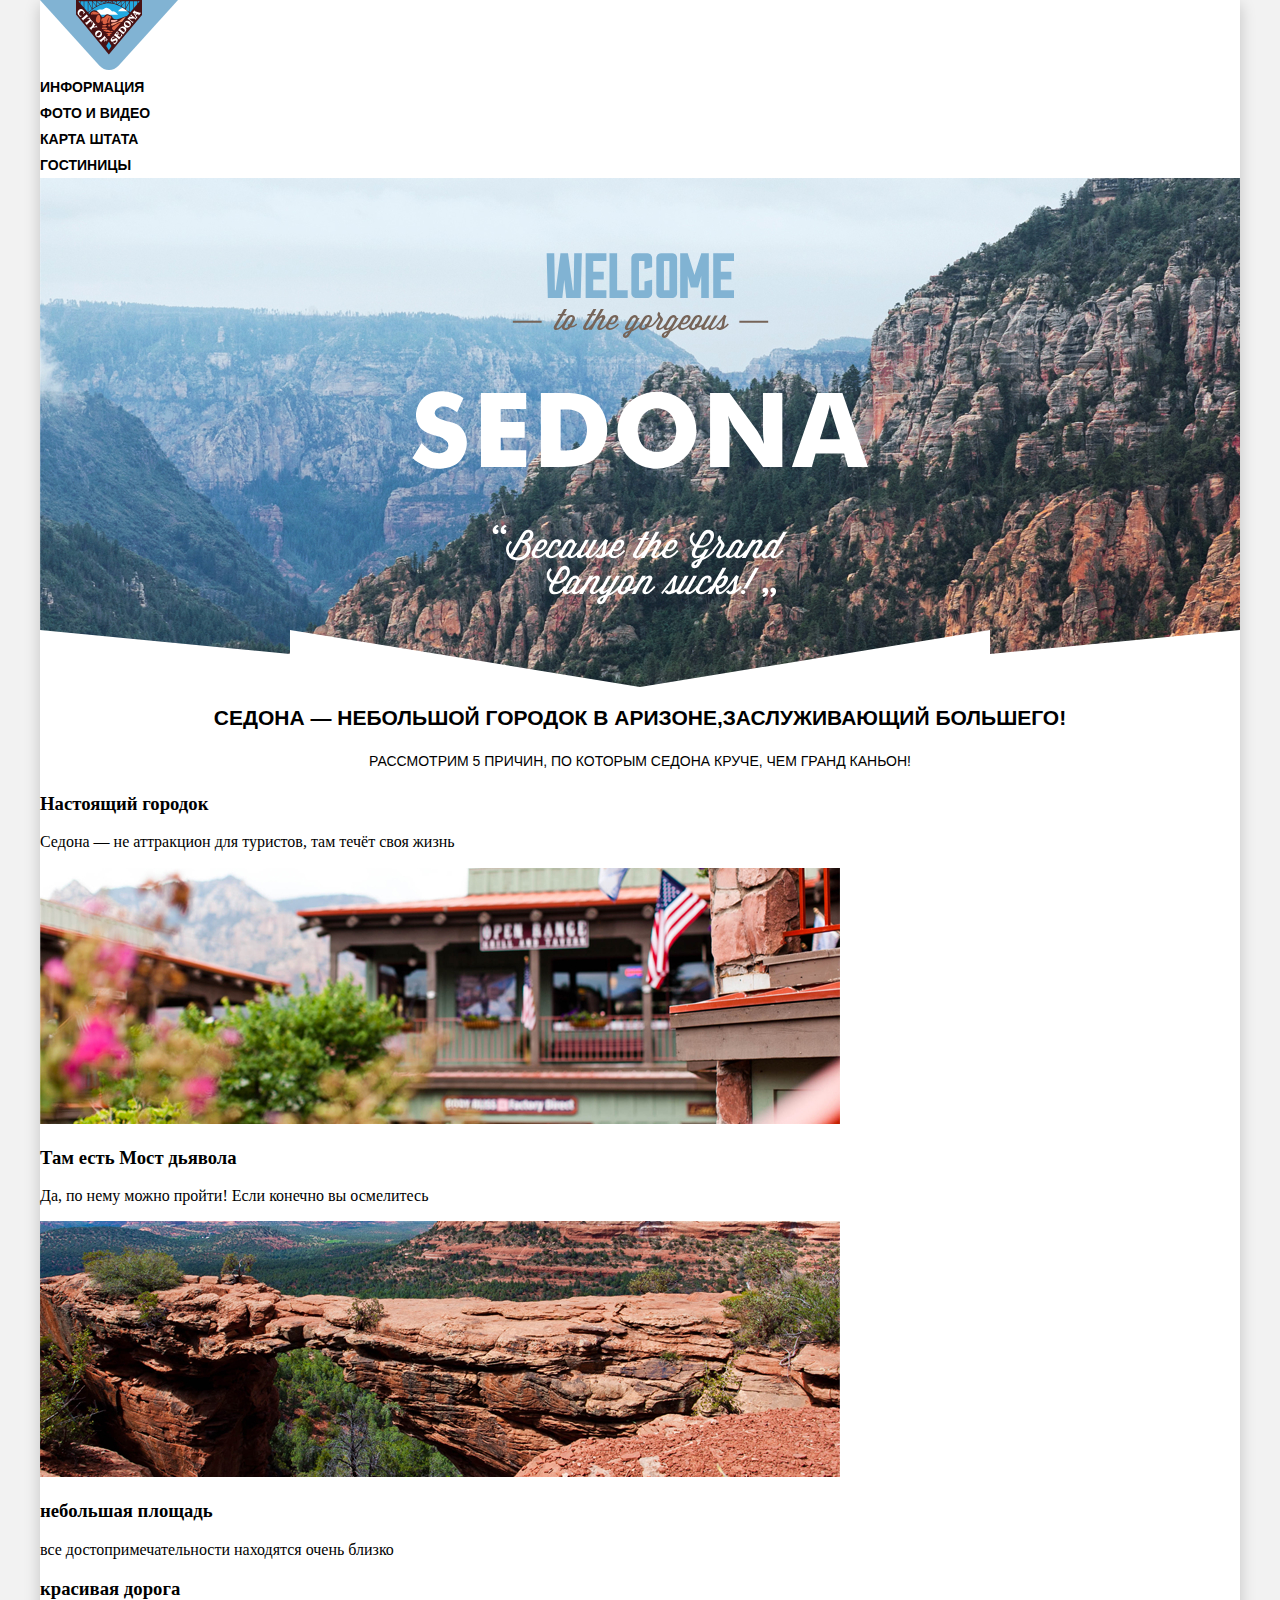
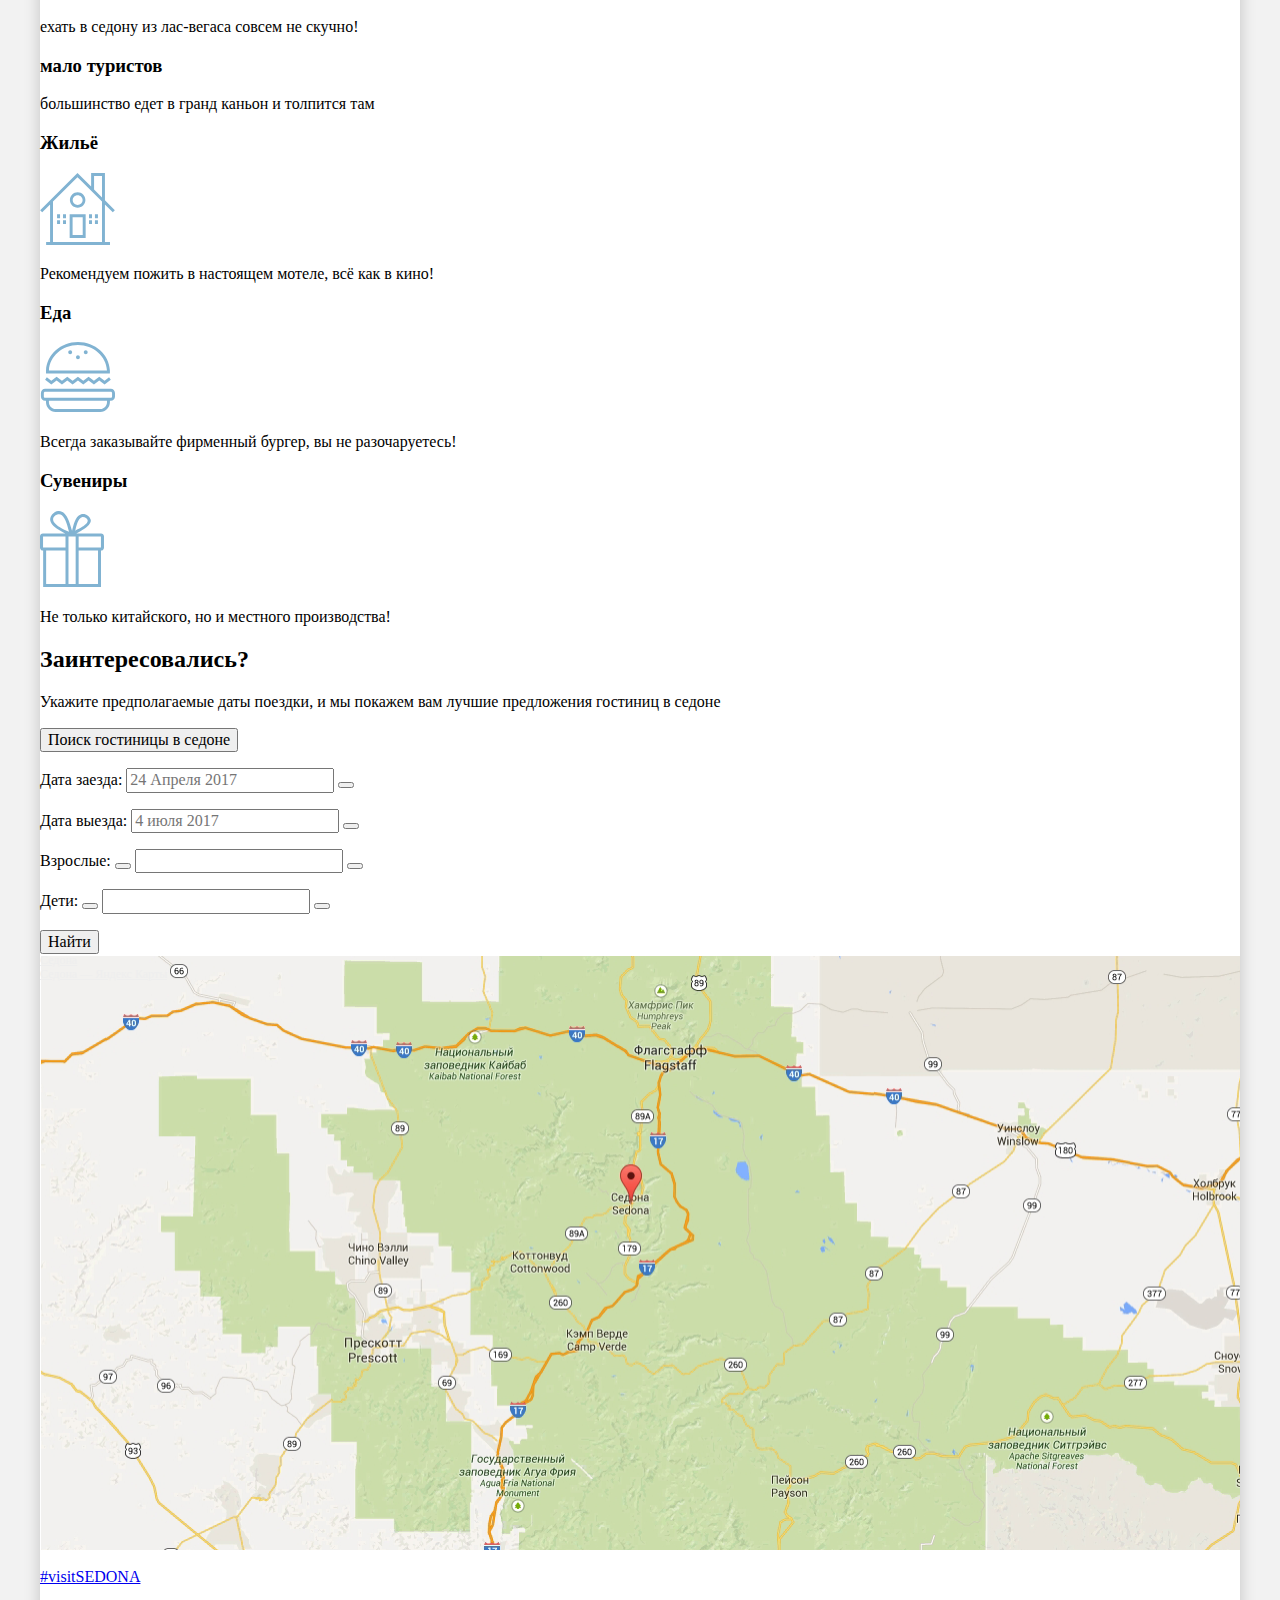
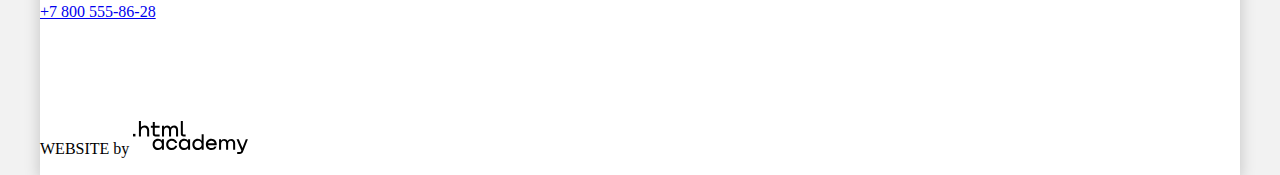
==== index.html @ 456ebf3a "обертки для текста итемов преимуществ" ====
<!DOCTYPE html>

<html lang="RU-ru" class="page">

<head>

  <meta charset="UTF-8">

  <meta http-equiv="x-ua-compatible" content="ie=edge">

  <meta name="viewport" content="width=device-width, initial-scale=1, shrink-to-fit=no">

  <link rel="icon" href="favicon.ico">

  <link rel="icon" href="img/favicons/icon.svg" type="image/svg+xml">

  <link rel="apple-touch-icon" href="img/favicons/apple-icon-180x180.png">

  <link rel="manifest" href="manifest.webmanifest">

  <link rel="preload" href="fonts/PTSans-Bold.woff2" as="font">

  <link rel="preload" href="fonts/PTSans.woff2" as="font">

  <link rel="stylesheet" href="styles/css/normolize.css">

  <link rel="stylesheet" href="styles/css/main.css">

  <title>Sedona - стоит вашего внимания</title>

</head>

<body class="page-body">

  <div class="container">

    <header class="main-header">

      <a class="main-logo" aria-label="логотип сайта 'Sedona'">

        <img class="main-logo__img" src="img/logo.svg" alt="Техномарт" width="138" height="70">

      </a>

      <nav class="main-nav reset-list">

        <ul class="main-nav-list reset-list">
          <li class="main-nav-list__item"><a href="blank.html" class="main-nav-list__link">Информация</a></li>
          <li class="main-nav-list__item"><a href="blank.html" class="main-nav-list__link">Фото и видео</a></li>
          <li class="main-nav-list__item"><a href="blank.html" class="main-nav-list__link">Карта штата</a></li>
          <li class="main-nav-list__item"><a href="hotels.html" class="main-nav-list__link">Гостиницы</a></li>
        </ul>

      </nav>

    </header>

    <main>

      <h1 class="visually-hidden">Познакомьтесь с интересным городком 'Седона'</h1>

      <section class="welcome" style="background-image:url('img/lead-bg.jpg'); ">

        <h2 class="visually-hidden">Добро пожаловать в великолепную Седону</h2>

        <img class="welcome__svg-text" src="img/lead-text.svg"
          alt="welcome to the gorgeous Sedona,because the grand canyon sucks " width="457" height="351">

      </section>

      <section class="features">

        <h2 class="features__title">Седона — небольшой городок в Аризоне,заслуживающий большего!</h2>

        <p class="features__text">Рассмотрим 5 причин, по которым Седона круче, чем гранд каньон!</p>

        <ol class="features-list reset-list">

          <li class="features-list__item features-item">

            <div class="features-item__text-wrapper">

              <h3 class="features-item__title">Настоящий городок</h3>

              <p class="features-item__text">Седона — не аттракцион для туристов, там
                течёт своя жизнь</p>

            </div>

            <img src="img/true-city.jpg" alt="один из домов седоны" width="800" height="256">

          </li>

          <li class="features-list__item">

            <div class="features-item__text-wrapper">

              <h3 class="features-item__title"> Там есть Мост дьявола</h3>

              <p class="features-item__text">Да, по нему можно пройти! Если конечно
                вы осмелитесь</p>

            </div>

            <img src="img/devil's-bridge.jpg" alt="Мост дьявола" width="800" height="256">

          </li>

          <li class="features-list__item">

            <h3 class="features-item__title">небольшая площадь</h3>

            <p class="features-item__text"> все достопримечательности
              находятся очень близко</p>

          </li>

          <li class="features-list__item">

            <h3 class="features-item__title">красивая дорога</h3>

            <p class="features-item__text"> ехать в седону из лас-вегаса совсем
              не скучно!</p>

          </li>

          <li class="features-list__item">

            <h3 class="features-item__title">мало
              туристов</h3>

            <p class="features-item__text"> большинство едет в гранд каньон
              и толпится там</p>

          </li>

        </ol>

        <ul class="guidance-list reset-list">

          <li class="guidance-list__item guidance-item">

            <h3 class="guidance-item__title">Жильё</h3>

            <img class="guidance-item__icon" src="img/house.svg" alt="иконка дома" width="75" height="72">

            <p class="guidance-item__text">Рекомендуем пожить в настоящем мотеле, всё как в кино!</p>

          </li>

          <li class="guidance-list__item">

            <h3 class="guidance-item__title">Еда</h3>

            <img class="guidance-item__icon" src="img/burger.svg" alt="иконка бургера" width="75" height="70">

            <p class="guidance-item__text">Всегда заказывайте фирменный бургер, вы не разочаруетесь!</p>

          </li>

          <li class="guidance-list__item">

            <h3 class="guidance-item__title">Сувениры</h3>

            <img class="guidance-item__icon" src="img/gift.svg" alt="иконка подарка" width="64" height="77">

            <p class="guidance-item__text">Не только китайского, но и местного
              производства!</p>

          </li>

        </ul>

      </section>

      <section class="sign-up">

        <h2 class="sign-up__title">Заинтересовались?</h2>

        <p class="sign-up__text">Укажите предполагаемые даты поездки, и мы покажем вам лучшие предложения гостиниц в
          седоне</p>

        <button class="sign-up__btn" type="button">Поиск гостиницы в седоне</button>

        <form class="sign-up__form" action="https://echo.htmlacademy.ru/" method="post" name="sign-up-hotel">

          <p class="sign-up__form-item">

            <label class="sign-up__form-label" for="arrival-date">Дата заезда:</label>

            <input class="sign-up__form-input" type="text" placeholder="24 Апреля 2017" name="arrival-date"
              id="arrival-date">

            <button class="sign-up__form-calendar-btn" type="button">

              <span class="visually-hidden">открыть календарь</span>

            </button>

          </p>

          <p class="sign-up__form-item">

            <label class="sign-up__form-label" for="departure-date">Дата выезда:</label>

            <input class="sign-up__form-input" type="text" placeholder="4 июля 2017" name="departure-date"
              id="departure-date">

            <button class="sign-up__form-calendar-btn" type="button">

              <span class="visually-hidden">открыть календарь</span>

            </button>

          </p>

          <p class="sign-up__form-item sign-up__form-item--half-width">

            <label class="sign-up__form-label" for="adult-count">Взрослые:</label>

            <button class="sign-up__form-decrement-btn" type="button">

              <span class="visually-hidden">уменьшить</span>

            </button>

            <input class="sign-up__form-input" type="text" name="adult-count" id="adult-count">

            <button class="sign-up__form-increment-btn" type="button">

              <span class="visually-hidden">увеличить</span>

            </button>

          </p>

          <p class="sign-up__form-item sign-up__form-item--half-width">

            <label class="sign-up__form-label" for="children-count">Дети:</label>

            <button class="sign-up__form-decrement-btn" type="button">

              <span class="visually-hidden">уменьшить</span>

            </button>

            <input class="sign-up__form-input" type="text" name="children-count" id="children-count">

            <button class="sign-up__form-increment-btn" type="button">

              <span class="visually-hidden">увеличить</span>

            </button>

          </p>

          <button class="sign-up__form-submit-btn" type="submit">Найти</button>

        </form>

      </section>

      <section class="map"
        style="background-image: url('img/map.png');
      background-size: 1199px 594px; background-repeat: no-repeat; background-position: center center; min-height: 594px;">

        <h2 class="visually-hidden">Как нас найти?</h2>

        <div style="position:relative;overflow:hidden;"><a
            href="https://yandex.ru/maps/110669/sedona/?utm_medium=mapframe&utm_source=maps"
            style="color:#eee;font-size:12px;position:absolute;top:0px;">Седона</a><a
            href="https://yandex.ru/maps/110669/sedona/?l=sat&ll=-111.756278%2C34.871955&mode=search&ol=geo&ouri=ymapsbm1%3A%2F%2Fgeo%3Fll%3D-111.760%252C34.870%26spn%3D0.030%252C0.029%26text%3DUnited%2520States%2520of%2520America%252C%2520Arizona%252C%2520Coconino%2520County%252C%2520Sedona&utm_medium=mapframe&utm_source=maps&z=15"
            style="color:#eee;font-size:12px;position:absolute;top:14px;">Седона — Яндекс Карты</a><iframe
            src="https://yandex.ru/map-widget/v1/-/CCUFRHwkKD" width="1199" height="594" frameborder="0"
            allowfullscreen="true" style="position:relative;"></iframe></div>

      </section>

    </main>

    <footer class="main-footer main-footer--index">


      <div class="main-footer__contact">

        <p>
          <a class="" href="blank.html">#visitSEDONA</a>
        </p>

        <p>
          <a href="tel:+78005558628">+7 800 555-86-28</a>
        </p>

      </div>

      <ul class="social-list reset-list">

        <li class="social-list__item">

          <a href="#" class="social-list__link" aria-label="ссылка на аккаунт в Твиттер">

            <img class="social-list__link-icon" src="/img/twitter.svg" alt="логотип Твиттер" width="17" height="17">

          </a>

        </li>

        <li class="social-list__item">

          <a href="#" class="social-list__link" aria-label="ссылка на аккаунт в Фейсбук">

            <img class="social-list__link-icon" src="/img/fb-icon.svg" alt="логотип Фейсбук" width="12" height="22">

          </a>

        </li>

        <li class="social-list__item">

          <a href="#" class="social-list__link" aria-label="ссылка на аккаунт в Инстограмм">

            <img class="social-list__link-icon" src="/img/youtube.svg" alt="логотип Фейсбук" width="20" height="16">

          </a>

        </li>

      </ul>

      <p class="main-footer__copy-right">

        WEBSITE by

        <a class="main-footer__copy-right-link" href="https://htmlacademy.ru/intensive/htmlcss">

          <svg class="logo-html-academy" viewBox="0 0 115 33" fill="none" xmlns="http://www.w3.org/2000/svg" width="115"
            height="33">
            <path d="M0 12.8691V15.4429H2.45789V12.8691H0Z" fill="black" />
            <path
              d="M11.6466 4.52562C10.0864 4.52562 8.8254 5.23341 8.03461 6.26294H7.94911V0H5.9187V15.4429H7.94911V10.1451C7.94911 8.02172 9.27424 6.49888 11.2192 6.49888C13.0573 6.49888 14.1259 7.87158 14.1259 9.71614V15.4429H16.1563V9.35153C16.1563 6.41308 14.3396 4.52562 11.6466 4.52562Z"
              fill="black" />
            <path
              d="M26.6171 4.82696H21.8082V1.07349H19.7778V4.82696H17.8542V6.80022H19.7778V12.7843C19.7778 14.5002 20.7396 15.4439 22.4708 15.4439H26.6171V13.4492H22.8769C22.193 13.4492 21.8082 13.0632 21.8082 12.3983V6.80022H26.6171V4.82696Z"
              fill="black" />
            <path
              d="M41.1216 4.54712C39.4971 4.54712 38.2577 5.34071 37.5737 6.60618H37.5096C36.8897 5.36217 35.7356 4.54712 34.1541 4.54712C32.7434 4.54712 31.6747 5.29781 31.0336 6.3488H30.948V4.82596H29.0032V15.4429H31.0336V9.99504C31.0336 8.00032 32.0807 6.54184 33.6625 6.49894C35.1584 6.45604 36.0348 7.52847 36.0348 9.13708V15.4429H38.0653V9.82343C38.0653 7.44266 39.4759 6.49894 40.6941 6.49894C42.1689 6.49894 43.0452 7.52847 43.0452 9.13708V15.4429H45.0754V8.92261C45.0754 6.3488 43.6222 4.54712 41.1216 4.54712Z"
              fill="black" />
            <path
              d="M47.8271 12.6975C47.8271 14.4348 48.8103 15.4429 50.6269 15.4429H52.6359V13.4696H50.9261C50.2422 13.4696 49.8574 13.0835 49.8574 12.4186V0H47.8271V12.6975Z"
              fill="black" />
            <path
              d="M28.9048 19.6888H28.8192C28.027 18.6227 26.7425 17.8764 25.0295 17.8551C21.882 17.8124 19.6338 20.1365 19.6338 23.4202C19.6338 26.7252 21.9248 29.0494 25.008 29.0068C26.7637 28.9853 28.027 28.1965 28.8192 27.0663H28.9048V28.7081H30.9177V18.1536H28.9048V19.6888ZM25.3077 27.0451C23.081 27.0451 21.6679 25.4245 21.6679 23.4202C21.6679 21.4159 23.081 19.7954 25.3077 19.7954C27.4703 19.7954 28.8836 21.4159 28.8836 23.4202C28.8836 25.4033 27.4703 27.0451 25.3077 27.0451Z"
              fill="black" />
            <path
              d="M44.2094 21.9915C43.7168 19.6034 41.5972 17.855 38.8138 17.855C35.4523 17.855 33.2041 20.307 33.2041 23.4201C33.2041 26.5331 35.4523 29.0067 38.8138 29.0067C41.5972 29.0067 43.7168 27.2155 44.2094 24.8061H42.0897C41.6615 26.1494 40.3982 27.0662 38.8352 27.0662C36.6512 27.0662 35.2379 25.4244 35.2379 23.4201C35.2379 21.4158 36.6512 19.7953 38.8352 19.7953C40.4624 19.7953 41.6615 20.7548 42.0897 21.9915H44.2094Z"
              fill="black" />
            <path
              d="M55.0836 19.6888H54.998C54.2058 18.6227 52.921 17.8764 51.2081 17.8551C48.0607 17.8124 45.8125 20.1365 45.8125 23.4202C45.8125 26.7252 48.1036 29.0494 51.1866 29.0068C52.9425 28.9853 54.2058 28.1965 54.998 27.0663H55.0836V28.7081H57.0962V18.1536H55.0836V19.6888ZM51.4866 27.0451C49.2596 27.0451 47.8466 25.4245 47.8466 23.4202C47.8466 21.4159 49.2596 19.7954 51.4866 19.7954C53.6491 19.7954 55.0622 21.4159 55.0622 23.4202C55.0622 25.4033 53.6491 27.0451 51.4866 27.0451Z"
              fill="black" />
            <path
              d="M68.654 19.7953H68.5684C67.7761 18.6652 66.4485 17.8763 64.757 17.855C61.6739 17.8123 59.3828 20.1365 59.3828 23.4415C59.3828 26.7251 61.631 29.0493 64.7784 29.0067C66.4485 28.9853 67.7761 28.239 68.5469 27.1729H68.654V28.708H70.6666V13.356H68.654V19.7953ZM65.0569 27.0662C62.8299 27.0662 61.4169 25.4458 61.4169 23.4415C61.4169 21.4372 62.8299 19.8166 65.0569 19.8166C67.2195 19.8166 68.6325 21.4585 68.6325 23.4415C68.6325 25.4458 67.2195 27.0662 65.0569 27.0662Z"
              fill="black" />
            <path
              d="M78.3298 17.855C75.0753 17.855 72.8484 20.3497 72.8484 23.4414C72.8484 26.4479 74.9468 29.0067 78.3725 29.0067C80.8562 29.0067 82.8476 27.6633 83.5542 25.4244H81.4343C80.9635 26.4267 79.8287 27.0662 78.4583 27.0662C76.5313 27.0662 75.1609 25.7869 75.011 24.1451H83.7683C84.0465 20.6269 81.8413 17.855 78.3298 17.855ZM78.2869 19.7953C79.9784 19.7953 81.2417 20.8401 81.5628 22.354H75.0539C75.3536 20.8614 76.6169 19.7953 78.2869 19.7953Z"
              fill="black" />
            <path
              d="M98.1985 17.8762C96.5713 17.8762 95.3295 18.6651 94.6443 19.9232H94.5799C93.9591 18.6865 92.8029 17.8762 91.2184 17.8762C89.8054 17.8762 88.7347 18.6225 88.0924 19.6673H88.0068V18.1534H86.0583V28.7079H88.0924V23.2921C88.0924 21.3091 89.1417 19.8592 90.7261 19.8165C92.2247 19.7739 93.1028 20.84 93.1028 22.4392V28.7079H95.1368V23.1215C95.1368 20.7547 96.5499 19.8165 97.7703 19.8165C99.2477 19.8165 100.125 20.84 100.125 22.4392V28.7079H102.16V22.226C102.16 19.6673 100.704 17.8762 98.1985 17.8762Z"
              fill="black" />
            <path
              d="M109.441 27.0237L105.801 18.1536H103.553L108.392 29.7104L108.371 29.753C108.028 30.6272 107.643 30.947 106.701 30.947H104.196V32.9726H106.701C108.542 32.9726 109.527 32.1411 110.212 30.3499L114.88 18.1536H112.803L109.441 27.0237Z"
              fill="black" />
          </svg>

        </a>

      </p>

    </footer>

  </div>

</body>

</html>
---- styles/css/normolize.css ----
/*! normalize.css v8.0.1 | MIT License | github.com/necolas/normalize.css */

/* Document
   ========================================================================== */

/**
 * 1. Correct the line height in all browsers.
 * 2. Prevent adjustments of font size after orientation changes in iOS.
 */

html {
  line-height: 1.15; /* 1 */
  -webkit-text-size-adjust: 100%; /* 2 */
}

/* Sections
   ========================================================================== */

/**
 * Remove the margin in all browsers.
 */

body {
  margin: 0;
}

/**
 * Render the `main` element consistently in IE.
 */

main {
  display: block;
}

/**
 * Correct the font size and margin on `h1` elements within `section` and
 * `article` contexts in Chrome, Firefox, and Safari.
 */

h1 {
  font-size: 2em;
  margin: 0.67em 0;
}

/* Grouping content
   ========================================================================== */

/**
 * 1. Add the correct box sizing in Firefox.
 * 2. Show the overflow in Edge and IE.
 */

hr {
  box-sizing: content-box; /* 1 */
  height: 0; /* 1 */
  overflow: visible; /* 2 */
}

/**
 * 1. Correct the inheritance and scaling of font size in all browsers.
 * 2. Correct the odd `em` font sizing in all browsers.
 */

pre {
  font-family: monospace, monospace; /* 1 */
  font-size: 1em; /* 2 */
}

/* Text-level semantics
   ========================================================================== */

/**
 * Remove the gray background on active links in IE 10.
 */

a {
  background-color: transparent;
}

/**
 * 1. Remove the bottom border in Chrome 57-
 * 2. Add the correct text decoration in Chrome, Edge, IE, Opera, and Safari.
 */

abbr[title] {
  border-bottom: none; /* 1 */
  text-decoration: underline; /* 2 */
  text-decoration: underline dotted; /* 2 */
}

/**
 * Add the correct font weight in Chrome, Edge, and Safari.
 */

b,
strong {
  font-weight: bolder;
}

/**
 * 1. Correct the inheritance and scaling of font size in all browsers.
 * 2. Correct the odd `em` font sizing in all browsers.
 */

code,
kbd,
samp {
  font-family: monospace, monospace; /* 1 */
  font-size: 1em; /* 2 */
}

/**
 * Add the correct font size in all browsers.
 */

small {
  font-size: 80%;
}

/**
 * Prevent `sub` and `sup` elements from affecting the line height in
 * all browsers.
 */

sub,
sup {
  font-size: 75%;
  line-height: 0;
  position: relative;
  vertical-align: baseline;
}

sub {
  bottom: -0.25em;
}

sup {
  top: -0.5em;
}

/* Embedded content
   ========================================================================== */

/**
 * Remove the border on images inside links in IE 10.
 */

img {
  border-style: none;
}

/* Forms
   ========================================================================== */

/**
 * 1. Change the font styles in all browsers.
 * 2. Remove the margin in Firefox and Safari.
 */

button,
input,
optgroup,
select,
textarea {
  font-family: inherit; /* 1 */
  font-size: 100%; /* 1 */
  line-height: 1.15; /* 1 */
  margin: 0; /* 2 */
}

/**
 * Show the overflow in IE.
 * 1. Show the overflow in Edge.
 */

button,
input { /* 1 */
  overflow: visible;
}

/**
 * Remove the inheritance of text transform in Edge, Firefox, and IE.
 * 1. Remove the inheritance of text transform in Firefox.
 */

button,
select { /* 1 */
  text-transform: none;
}

/**
 * Correct the inability to style clickable types in iOS and Safari.
 */

button,
[type="button"],
[type="reset"],
[type="submit"] {
  -webkit-appearance: button;
}

/**
 * Remove the inner border and padding in Firefox.
 */

button::-moz-focus-inner,
[type="button"]::-moz-focus-inner,
[type="reset"]::-moz-focus-inner,
[type="submit"]::-moz-focus-inner {
  border-style: none;
  padding: 0;
}

/**
 * Restore the focus styles unset by the previous rule.
 */

button:-moz-focusring,
[type="button"]:-moz-focusring,
[type="reset"]:-moz-focusring,
[type="submit"]:-moz-focusring {
  outline: 1px dotted ButtonText;
}

/**
 * Correct the padding in Firefox.
 */

fieldset {
  padding: 0.35em 0.75em 0.625em;
}

/**
 * 1. Correct the text wrapping in Edge and IE.
 * 2. Correct the color inheritance from `fieldset` elements in IE.
 * 3. Remove the padding so developers are not caught out when they zero out
 *    `fieldset` elements in all browsers.
 */

legend {
  box-sizing: border-box; /* 1 */
  color: inherit; /* 2 */
  display: table; /* 1 */
  max-width: 100%; /* 1 */
  padding: 0; /* 3 */
  white-space: normal; /* 1 */
}

/**
 * Add the correct vertical alignment in Chrome, Firefox, and Opera.
 */

progress {
  vertical-align: baseline;
}

/**
 * Remove the default vertical scrollbar in IE 10+.
 */

textarea {
  overflow: auto;
}

/**
 * 1. Add the correct box sizing in IE 10.
 * 2. Remove the padding in IE 10.
 */

[type="checkbox"],
[type="radio"] {
  box-sizing: border-box; /* 1 */
  padding: 0; /* 2 */
}

/**
 * Correct the cursor style of increment and decrement buttons in Chrome.
 */

[type="number"]::-webkit-inner-spin-button,
[type="number"]::-webkit-outer-spin-button {
  height: auto;
}

/**
 * 1. Correct the odd appearance in Chrome and Safari.
 * 2. Correct the outline style in Safari.
 */

[type="search"] {
  -webkit-appearance: textfield; /* 1 */
  outline-offset: -2px; /* 2 */
}

/**
 * Remove the inner padding in Chrome and Safari on macOS.
 */

[type="search"]::-webkit-search-decoration {
  -webkit-appearance: none;
}

/**
 * 1. Correct the inability to style clickable types in iOS and Safari.
 * 2. Change font properties to `inherit` in Safari.
 */

::-webkit-file-upload-button {
  -webkit-appearance: button; /* 1 */
  font: inherit; /* 2 */
}

/* Interactive
   ========================================================================== */

/*
 * Add the correct display in Edge, IE 10+, and Firefox.
 */

details {
  display: block;
}

/*
 * Add the correct display in all browsers.
 */

summary {
  display: list-item;
}

/* Misc
   ========================================================================== */

/**
 * Add the correct display in IE 10+.
 */

template {
  display: none;
}

/**
 * Add the correct display in IE 10.
 */

[hidden] {
  display: none;
}
---- styles/css/main.css ----
:root {
  --black: #000;
  --white: #fff;
  --white-09: rgba(255, 255, 255, 0.9);
  --black-03: rgba(0, 0, 0, 0.3);

  --blue-400: #81B3D2;
  --blue-300: #81B3D3;
  --blue-500: #23A9E1;
  --blue-450: #5496bd;
  --blue-470: #669EC0;

  --gray-100: #F2F2F2;
  --gray-120: #EBEBEB;
  --gray-150: #EEEEEE;
  --gray-200: #E5E5E5;
  --gray-250: #CACACA;
  --gray-300: #ABABAB;
  --gray-350: #A9A9A9;
  --gray-400: #BDBBBC;
  --gray-450: #666666;
  --gray-500: #6A6A6A;
  --gray-600: #333333;

  --brown-600: #491213;
  --brown-500: #766357;
  --brown-450: #766458;
  --brown-610: #503E33;
  --brown-550: #604E43;

  --orange-400: #dc6243;
  --orange-300: #F49774;
  --orange-200: #F4B1A4;

  --red-400: #FF0000;


  ---main-font-family: 'PT Sans', sans-serif;
}

@font-face {
  font-family: "PTSans-Bold";
  font-style: normal;
  font-weight: 700;
  font-display: swap;

  src: local("PTSans-Bold"),

    url("../../fonts/PTSans-Bold.woff2") format("woff2"),

    url("../../fonts/PTSans-Bold.woff") format("woff");
}

@font-face {
  font-family: "PTSans";
  font-style: normal;
  font-weight: 700;
  font-display: swap;

  src: local("PTSans"),

    url("../../fonts/PTSans.woff2") format("woff2"),

    url("../../fonts/PTSans.woff") format("woff");
}

*,
*::before,
*::after {
  box-sizing: border-box;

}

.visually-hidden {
  position: absolute;
  height: 1px;
  width: 1px;
  padding: 0;
  margin: -1px;
  border: 0;
  clip: rect(0, 0, 0, 0);
  clip-path: inset(100%);
  overflow: hidden;
  white-space: nowrap;
}

.reset-list {
  list-style-type: none;
  margin: 0;
  padding: 0;

}

.reset-list dd,
.reset-list dt {
  margin: 0;
  padding: 0;
}

.page {
  height: 100%;
}

img {
  object-fit: contain;
  max-width: 100%;
  height: auto;
  border: 0;
  outline: 0;

}

.display-none {
  display: none;
}

.page-body {
  background-color: var(--gray-100);
  display: grid;
  grid-template-columns: 1fr min-content 1fr;
  min-width: 1230px;


}

.container {

  grid-column: 2/3;

  width: 1200px;
  max-width: 1200px;
  max-width: 1200px;

  margin-left: 15px;
  margin-right: 15px;

  background-color: var(--white);
  box-shadow: 0px 5px 15px rgba(0, 1, 1, 0.2);
}


/*-----------------------HEADER------------------------------*/

.main-nav {}

.main-nav-list {}

.reset-list {}

.main-nav-list__item {}

.main-nav-list__link {
  font-family: 'PT Sans', sans-serif;
  font-style: normal;
  font-weight: 700;
  font-size: 14px;
  line-height: 26px;
  text-decoration: none;
  text-transform: uppercase;
  color: var(--black);
}

.main-nav-list__link:hover,
.main-nav-list__link:focus {
  color: var(--blue-400);
}

.main-nav-list__link:active {
  color: var(--black-03);
}


.main-nav-list__link--active {
  color: var(--brown-500);
}

/*------------------------welcome--------------------------*/

.welcome {
  position: relative;
  min-height: 509px;
  padding-bottom: 57px;
  padding-top: 75px;

  background-repeat: no-repeat, no-repeat;
  background-position: center center, center bottom;
  background-size: 1200px 509px, 1200px 57px;

  text-align: center;
}

.welcome::after {
  content: "";
  position: absolute;
  left: 0;
  bottom: 0;
  width: 1200px;
  height: 57px;

  background-image: url('../../img/lead-bottom-shape.svg');
  background-repeat: no-repeat;
  background-position: center bottom;
  background-size: 1200px 57px;
}

/*-------------------------------features-----------------------------------*/

.features__title {

  font-family: var(---main-font-family);
  font-style: normal;
  font-weight: 700;
  font-size: 21px;
  line-height: 26px;

  text-align: center;
  text-transform: uppercase;

}

.features__text {
  font-family: var(---main-font-family);
  font-style: normal;
  font-weight: 400;
  font-size: 14px;
  line-height: 26px;

  text-align: center;
  text-transform: uppercase;
}
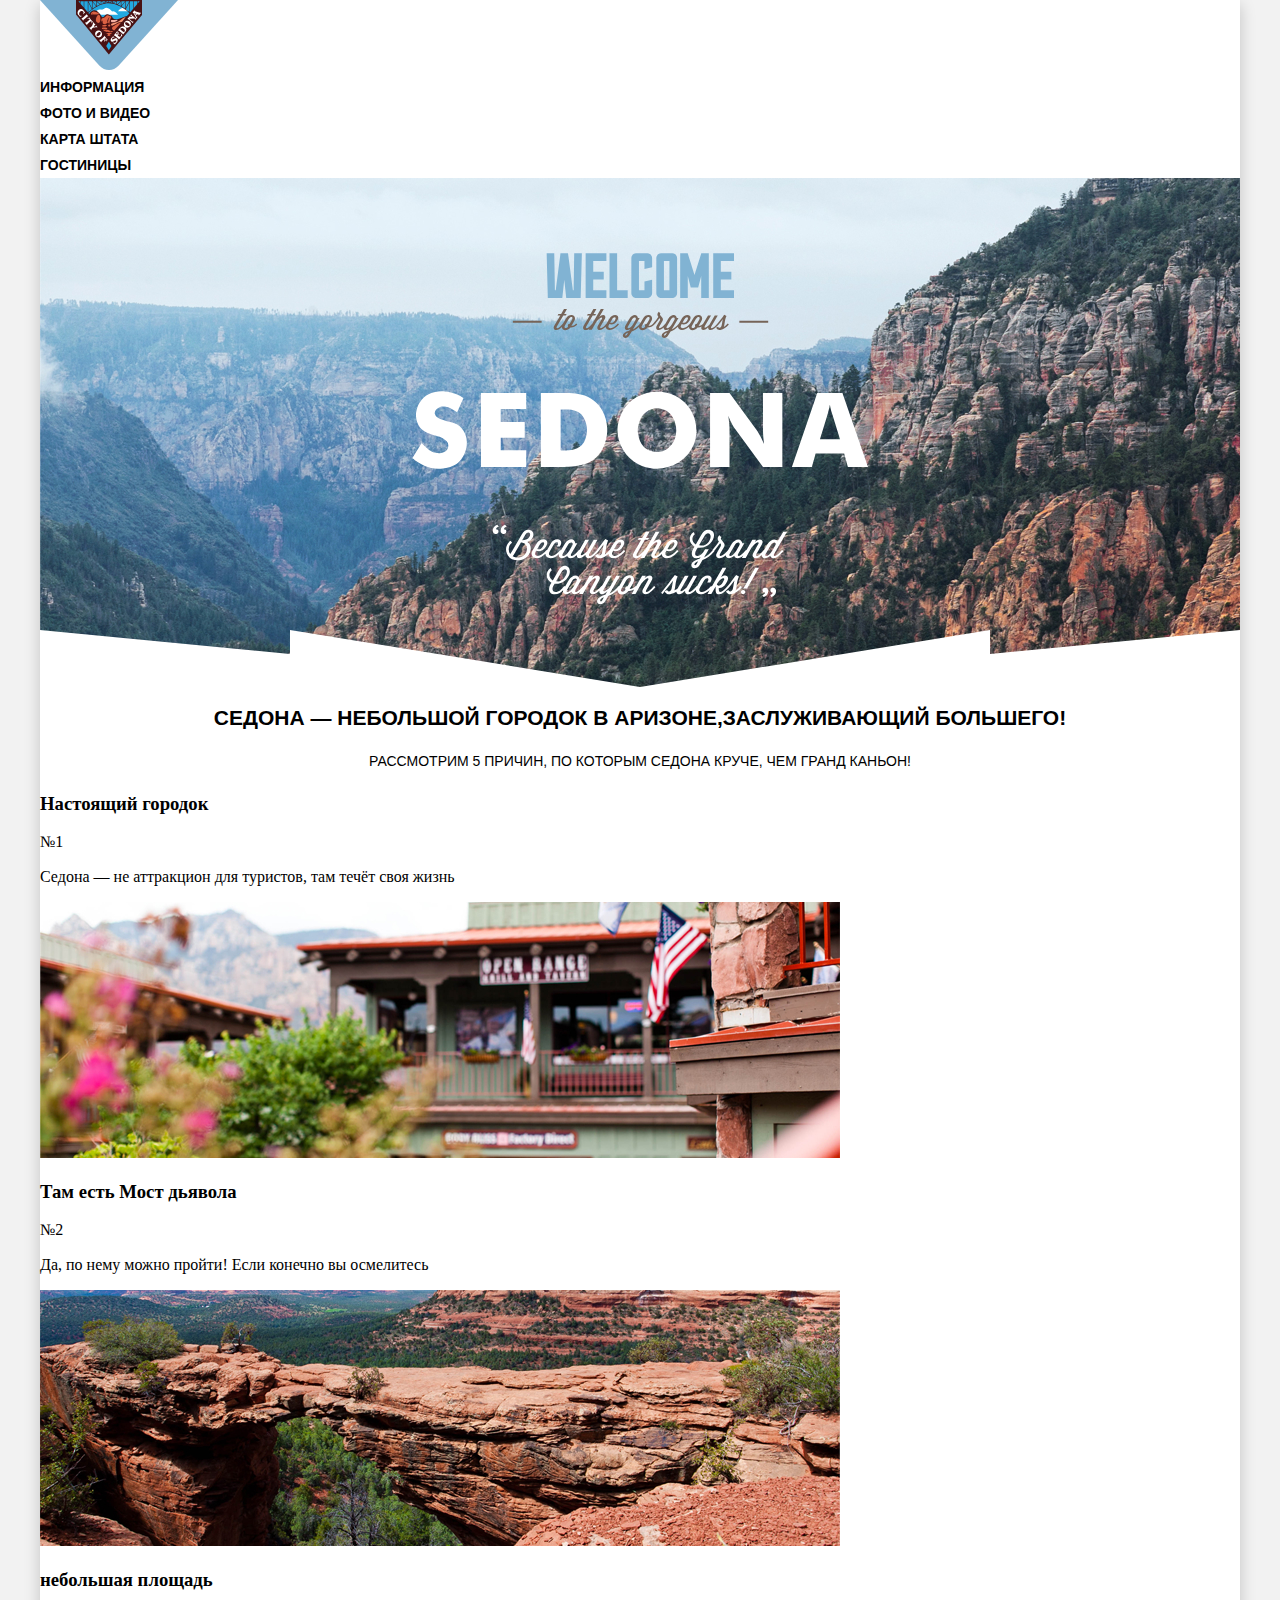
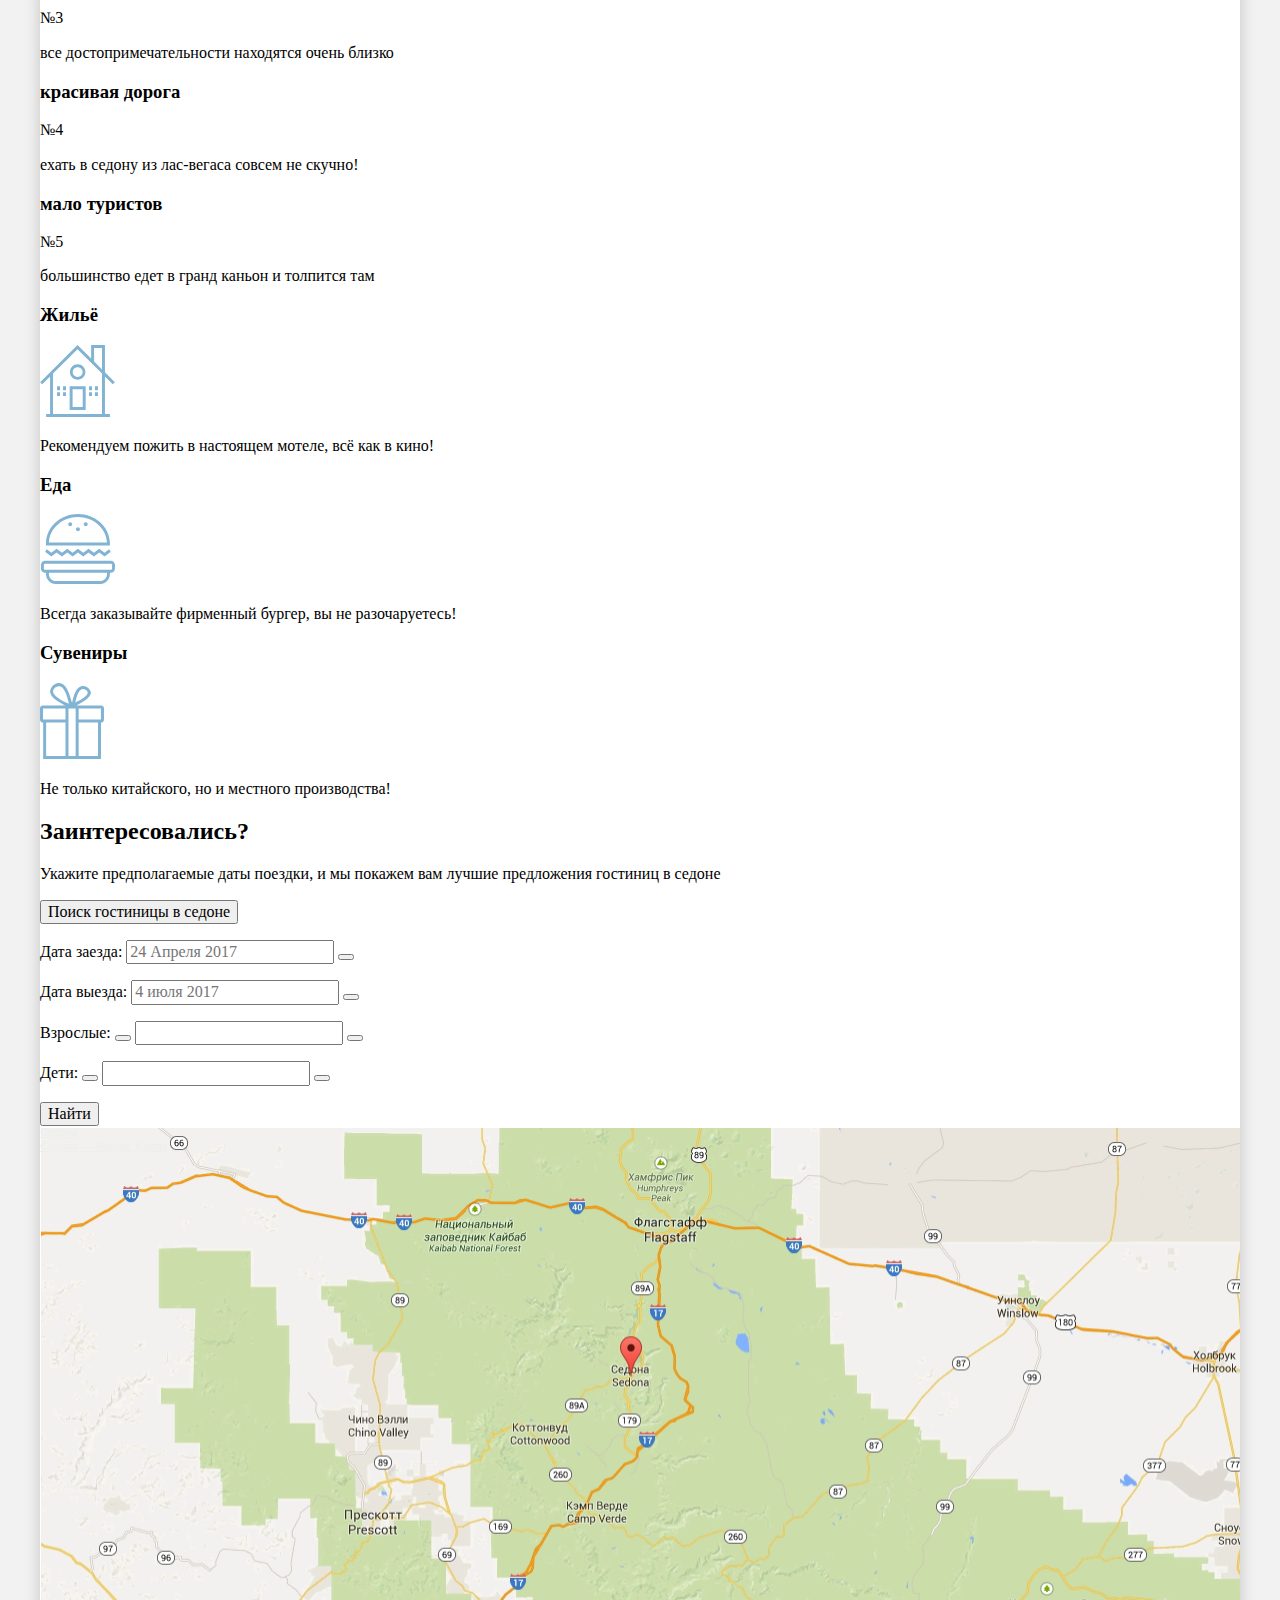
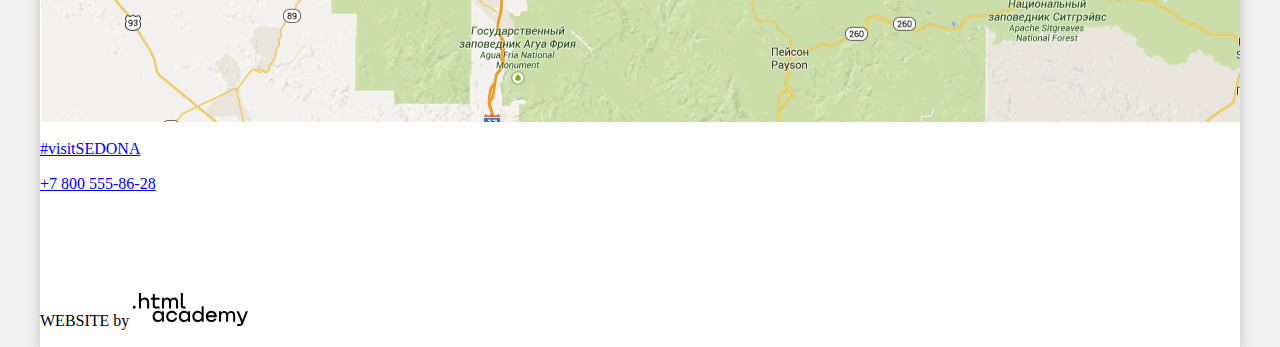
==== commit c46048d9: "нумерацию преиемуществ добавил в разметку" ====
--- a/index.html
+++ b/index.html
@@ -82,6 +82,8 @@
 
               <h3 class="features-item__title">Настоящий городок</h3>
 
+              <span class="features-item__number">№1</span>
+
               <p class="features-item__text">Седона — не аттракцион для туристов, там
                 течёт своя жизнь</p>
 
@@ -97,6 +99,8 @@
 
               <h3 class="features-item__title"> Там есть Мост дьявола</h3>
 
+              <span class="features-item__number">№2</span>
+
               <p class="features-item__text">Да, по нему можно пройти! Если конечно
                 вы осмелитесь</p>
 
@@ -110,6 +114,8 @@
 
             <h3 class="features-item__title">небольшая площадь</h3>
 
+            <span class="features-item__number">№3</span>
+
             <p class="features-item__text"> все достопримечательности
               находятся очень близко</p>
 
@@ -119,6 +125,8 @@
 
             <h3 class="features-item__title">красивая дорога</h3>
 
+            <span class="features-item__number">№4</span>
+
             <p class="features-item__text"> ехать в седону из лас-вегаса совсем
               не скучно!</p>
 
@@ -128,6 +136,8 @@
 
             <h3 class="features-item__title">мало
               туристов</h3>
+
+            <span class="features-item__number">№5</span>
 
             <p class="features-item__text"> большинство едет в гранд каньон
               и толпится там</p>
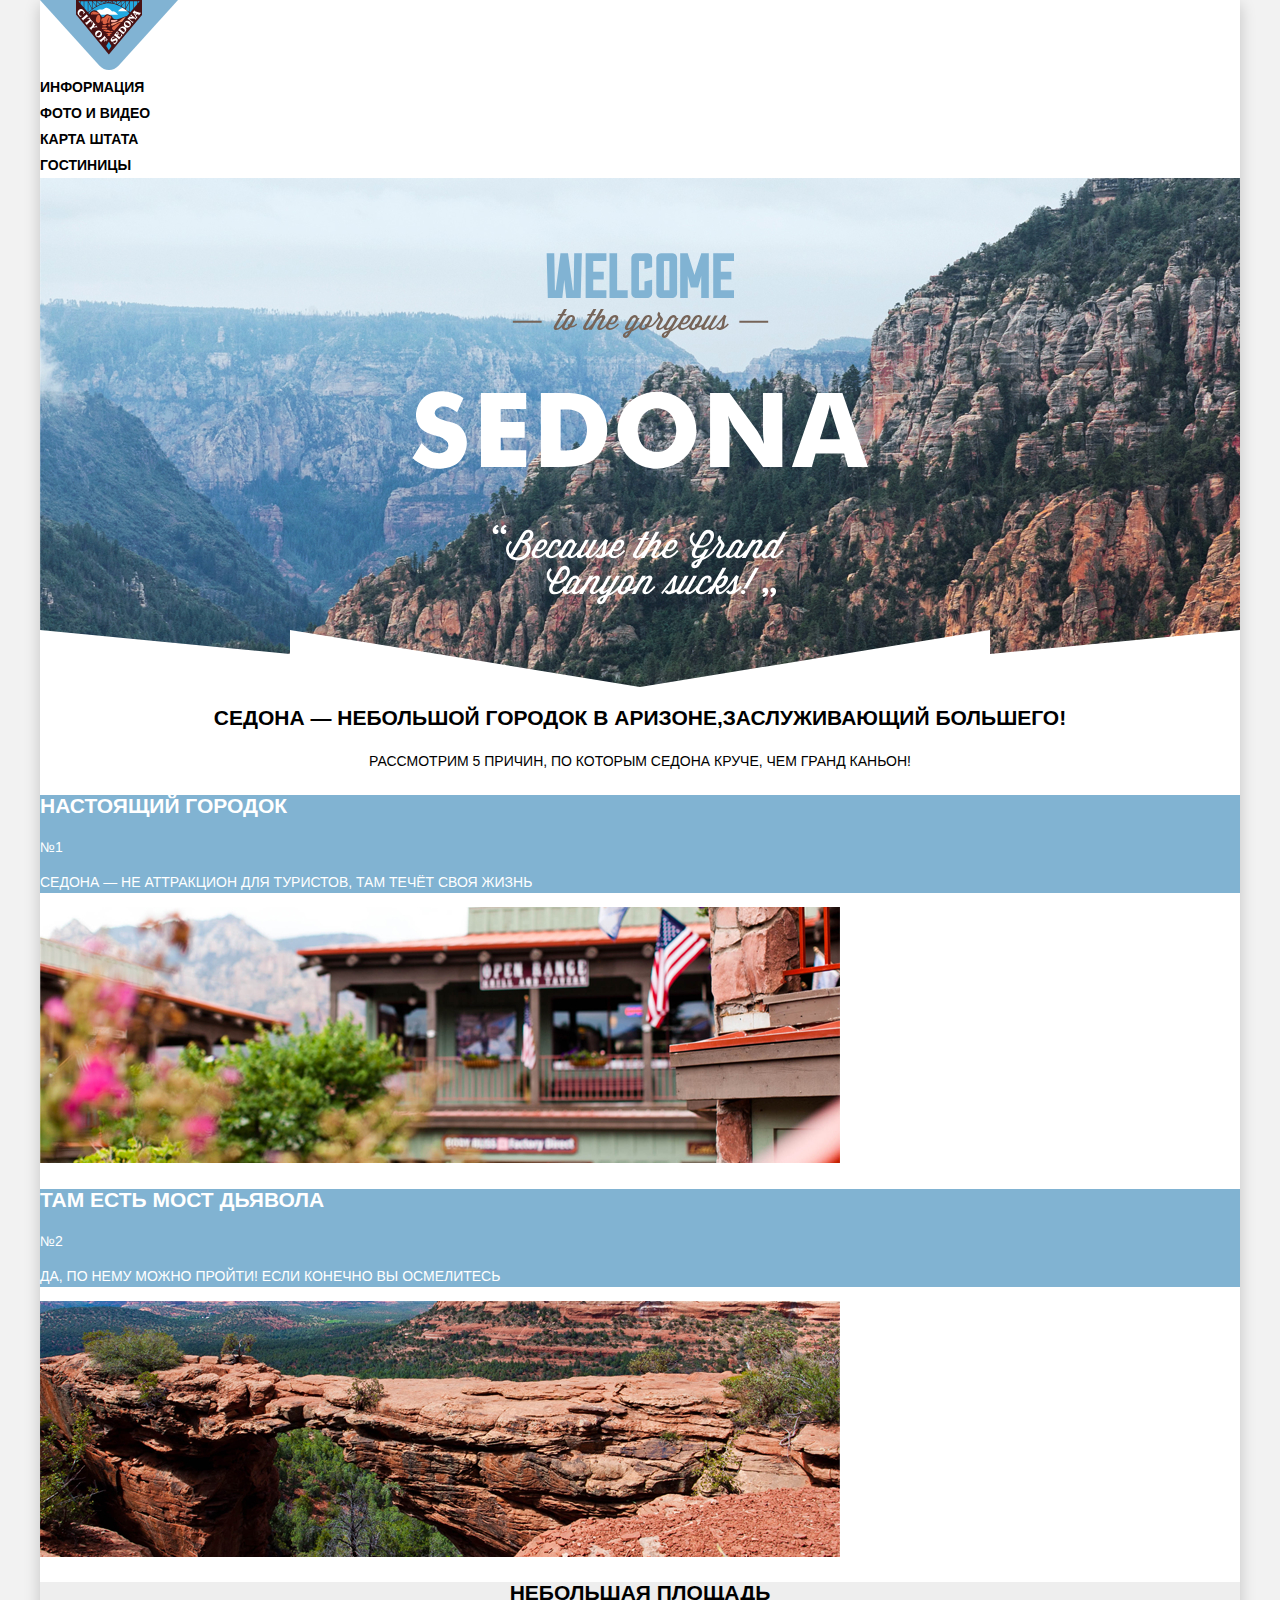
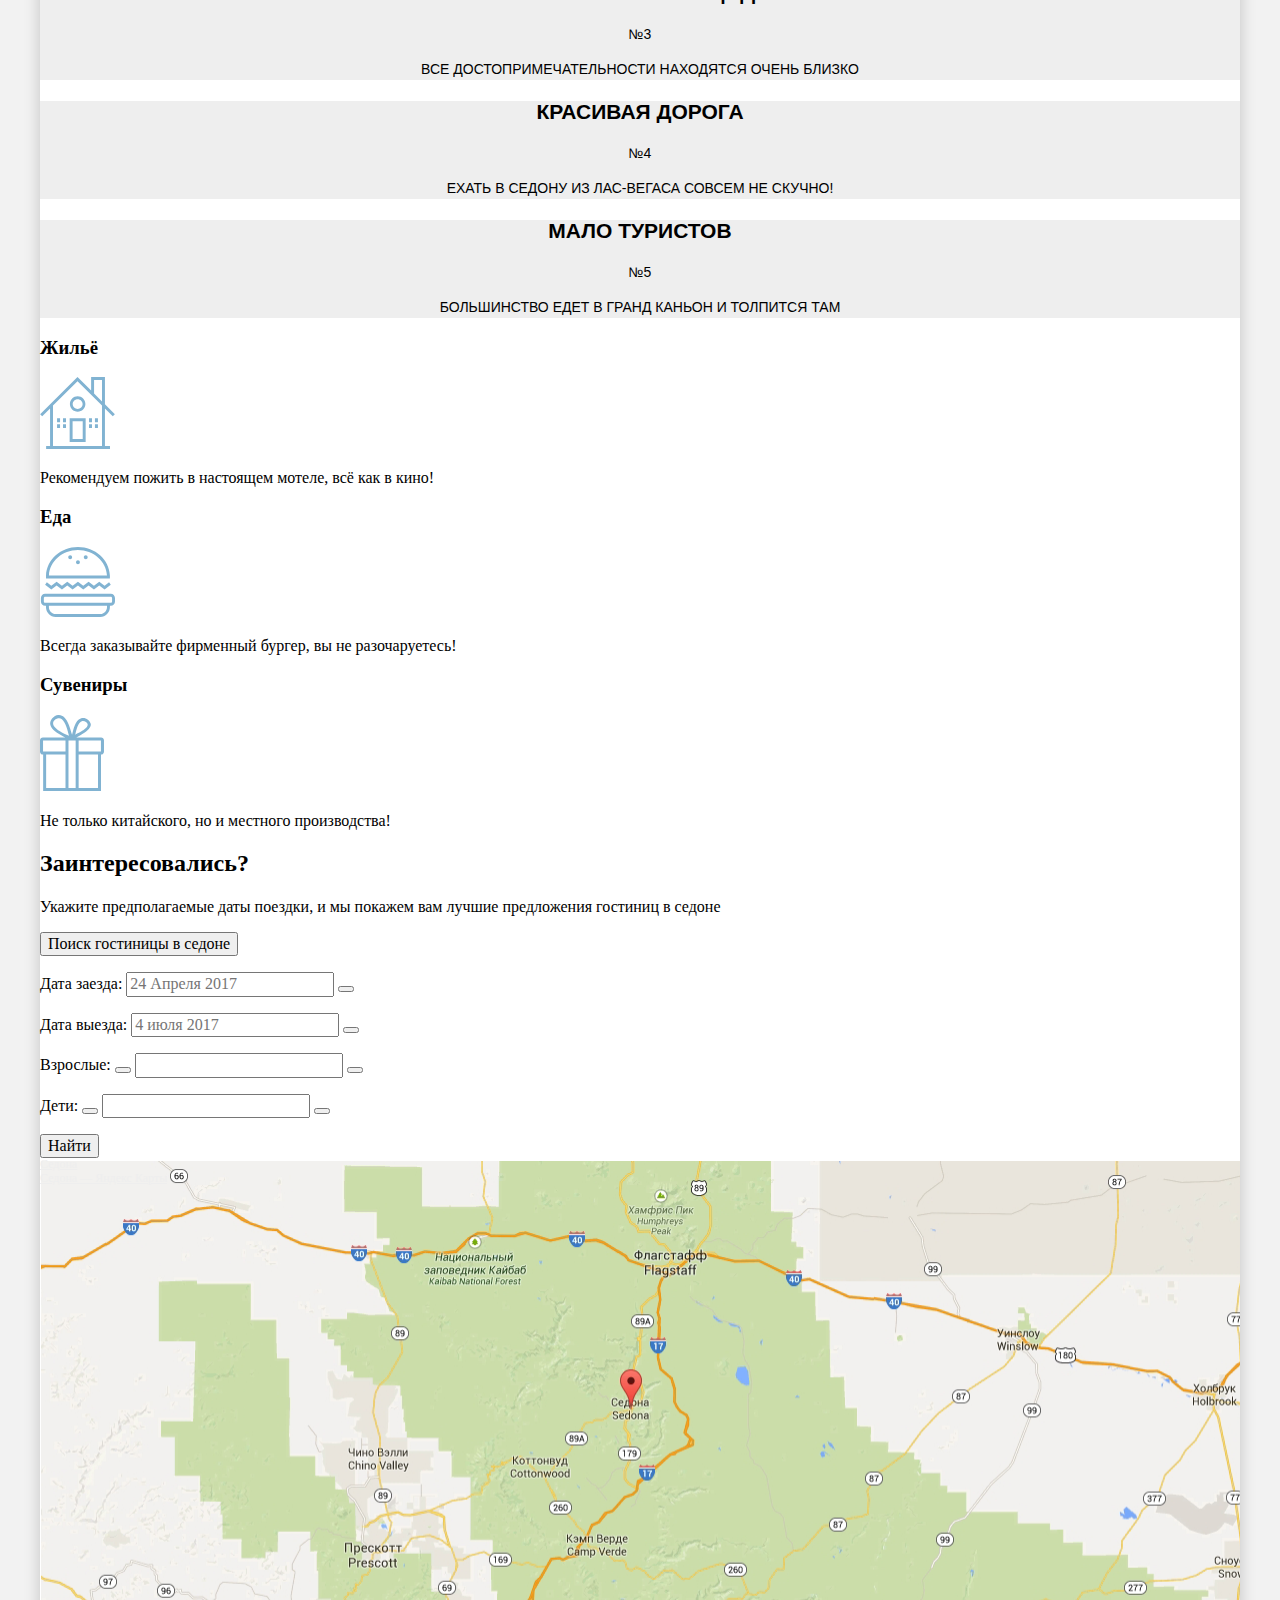
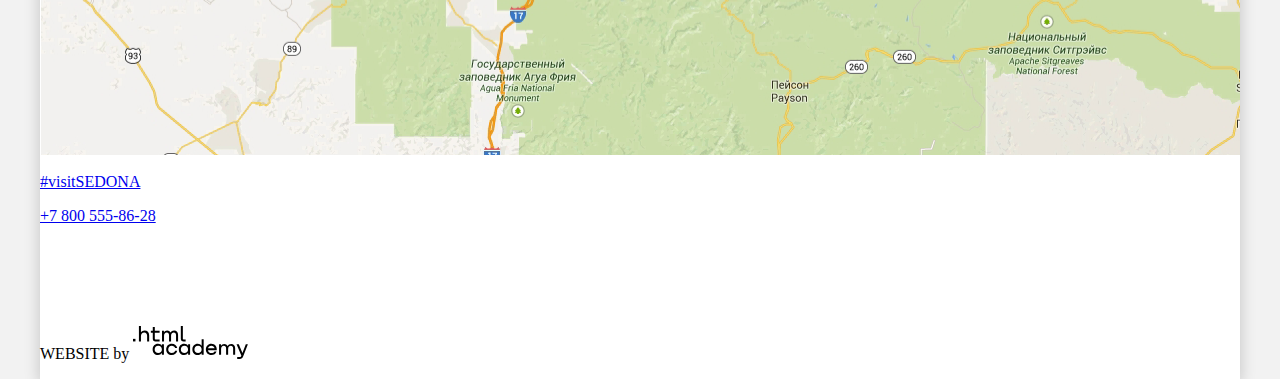
==== commit fb8839e5: "модификаторы небольших карточек преимуществ" ====
--- a/index.html
+++ b/index.html
@@ -110,7 +110,7 @@
 
           </li>
 
-          <li class="features-list__item">
+          <li class="features-list__item features-list__item--small">
 
             <h3 class="features-item__title">небольшая площадь</h3>
 
@@ -121,7 +121,7 @@
 
           </li>
 
-          <li class="features-list__item">
+          <li class="features-list__item features-list__item--small">
 
             <h3 class="features-item__title">красивая дорога</h3>
 
@@ -132,7 +132,7 @@
 
           </li>
 
-          <li class="features-list__item">
+          <li class="features-list__item features-list__item--small">
 
             <h3 class="features-item__title">мало
               туристов</h3>
--- a/styles/css/main.css
+++ b/styles/css/main.css
@@ -228,3 +228,49 @@
   text-align: center;
   text-transform: uppercase;
 }
+
+/*----------features-list------*/
+
+.features-item__text-wrapper {
+
+  background-color: var(--blue-400);
+
+  color: var(--white);
+}
+
+.features-item__title {
+  font-family: var(---main-font-family);
+
+  font-style: normal;
+  font-weight: 700;
+  font-size: 21px;
+  line-height: 21px;
+  text-transform: uppercase;
+
+}
+
+.features-item__number {
+
+  font-family: var(---main-font-family);
+  font-style: normal;
+  font-weight: 400;
+  font-size: 14px;
+  line-height: 21px;
+  text-align: center;
+
+}
+
+.features-item__text {
+  font-family: var(---main-font-family);
+  font-style: normal;
+  font-weight: 400;
+  font-size: 14px;
+  line-height: 21px;
+  text-transform: uppercase;
+}
+
+.features-list__item--small {
+  background-color: var(--gray-150);
+  color: var(--black);
+  text-align: center;
+}
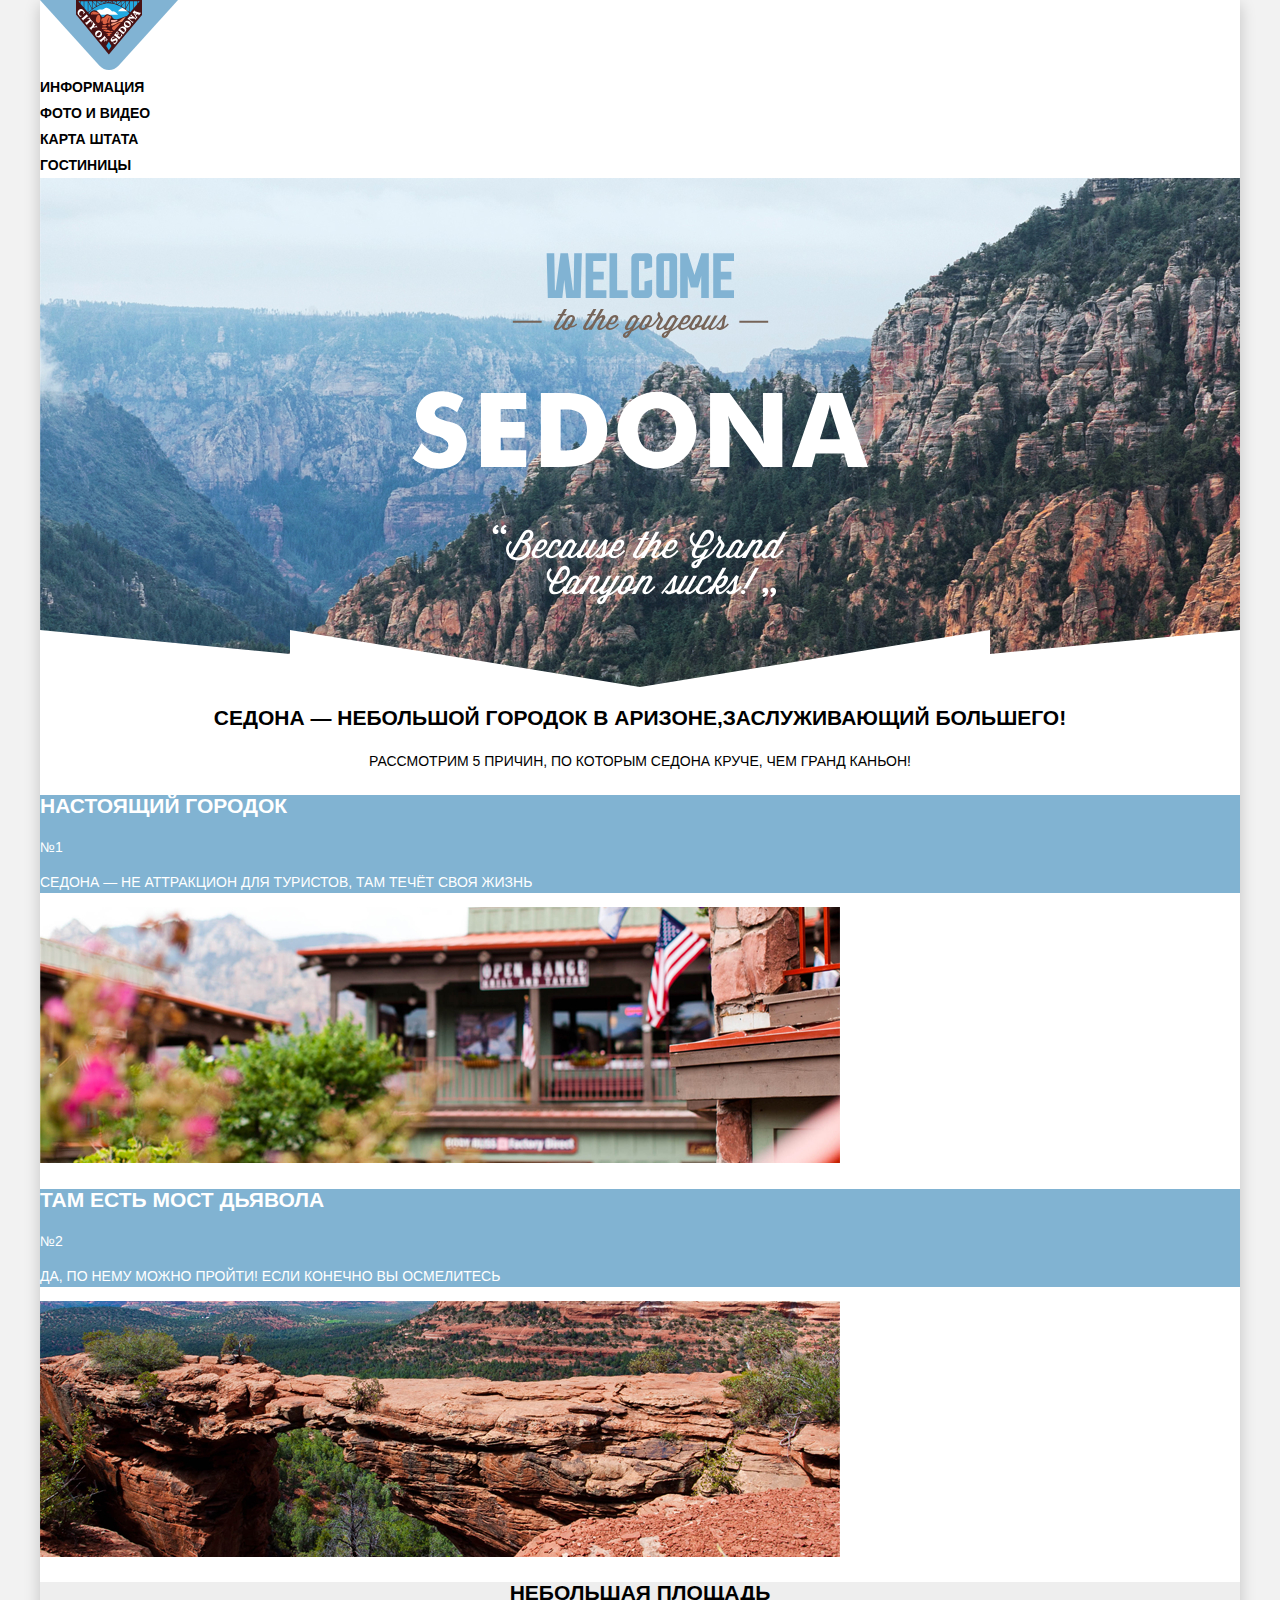
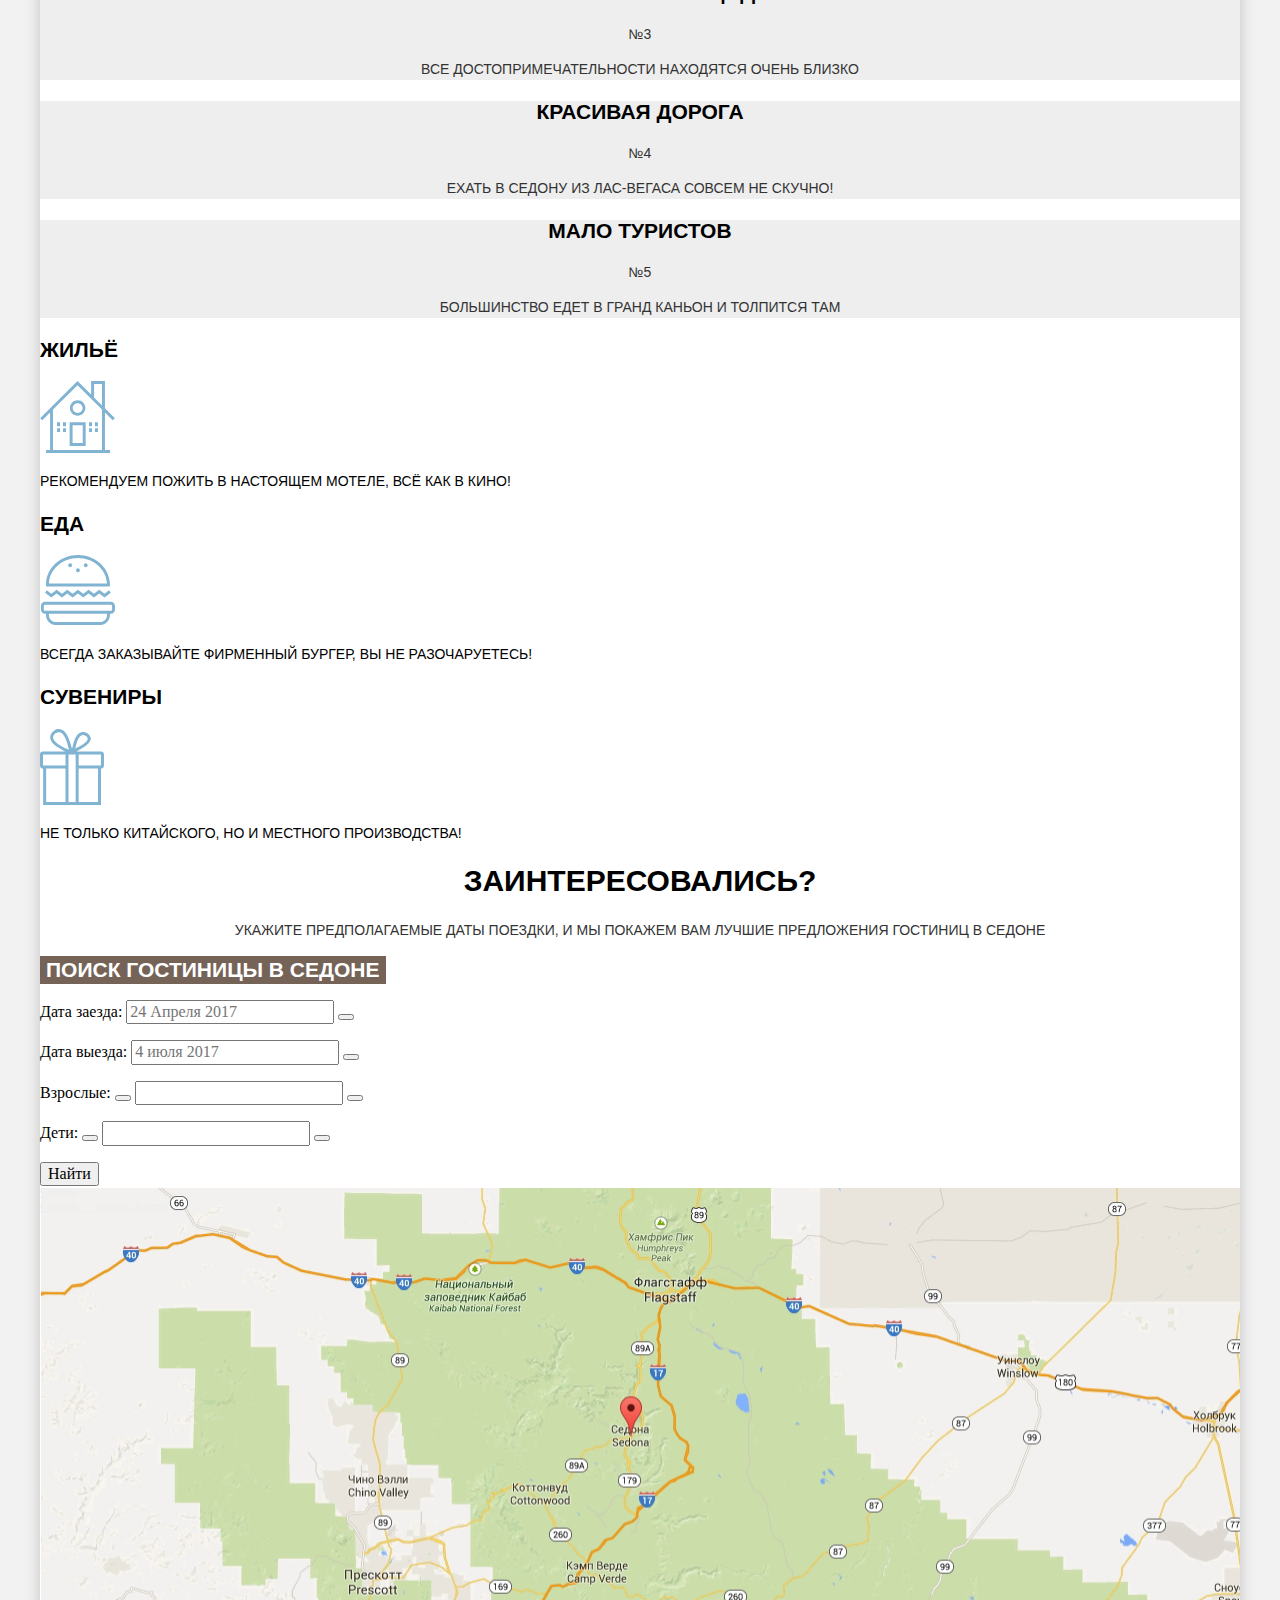
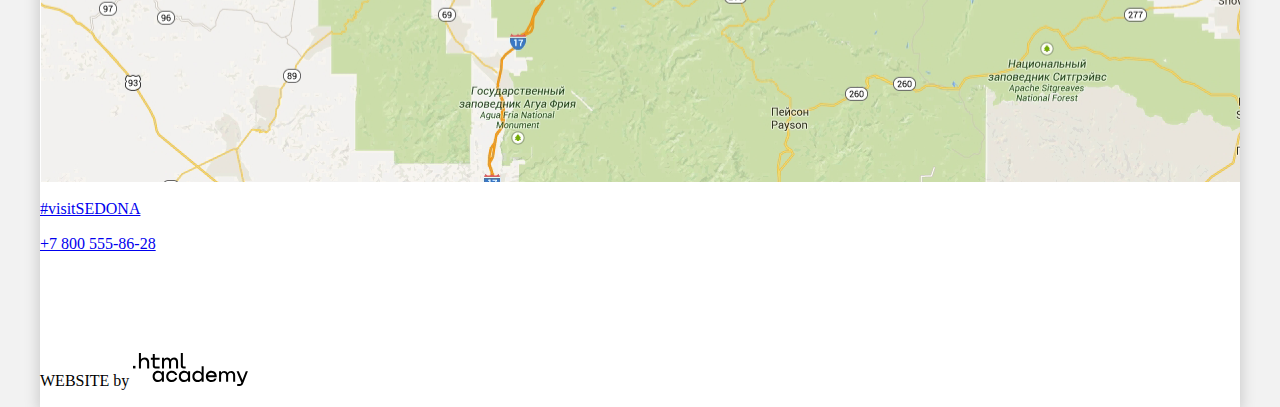
==== commit 328819cf: "текстовые стили кнопки записи в отель" ====
--- a/index.html
+++ b/index.html
@@ -190,7 +190,9 @@
         <p class="sign-up__text">Укажите предполагаемые даты поездки, и мы покажем вам лучшие предложения гостиниц в
           седоне</p>
 
-        <button class="sign-up__btn" type="button">Поиск гостиницы в седоне</button>
+        <button class="sign-up__btn" type="button">
+          <span class="sign-up__btn-text"> Поиск гостиницы в седоне</span>
+        </button>
 
         <form class="sign-up__form" action="https://echo.htmlacademy.ru/" method="post" name="sign-up-hotel">
 
--- a/styles/css/main.css
+++ b/styles/css/main.css
@@ -274,3 +274,119 @@
   color: var(--black);
   text-align: center;
 }
+
+.features-list__item--small .features-item__number,
+.features-list__item--small .features-item__text {
+
+  color: var(--gray-600);
+
+}
+
+/*------------------------guidance-list-----------------------------*/
+.guidance-list__item {
+  background-color: var(--white);
+}
+
+
+.guidance-item__title {
+  font-family: var(---main-font-family);
+  font-style: normal;
+  font-weight: 700;
+  font-size: 21px;
+  line-height: 21px;
+  text-transform: uppercase;
+}
+
+.guidance-item__text {
+  font-family: var(---main-font-family);
+  font-style: normal;
+  font-weight: 400;
+  font-size: 14px;
+  line-height: 21px;
+  text-transform: uppercase;
+}
+
+/*-----------------sign-up----------------------*/
+.sign-up__title {
+
+  font-family: var(---main-font-family);
+  font-style: normal;
+  font-weight: 700;
+  font-size: 30px;
+  line-height: 24px;
+
+  text-align: center;
+  text-transform: uppercase;
+
+  color: var(--black);
+}
+
+.sign-up__text {
+
+
+  font-family: var(---main-font-family);
+  font-style: normal;
+  font-weight: 400;
+  font-size: 14px;
+  line-height: 24px;
+
+
+  text-align: center;
+  text-transform: uppercase;
+  color: var(--gray-600);
+}
+
+.sign-up__btn {
+
+  border: none;
+
+  font-family: var(---main-font-family);
+  font-style: normal;
+  font-weight: 700;
+  font-size: 21px;
+  line-height: 26px;
+  color: var(--white);
+  text-transform: uppercase;
+  text-align: center;
+
+  background-color: var(--brown-500);
+
+  cursor: pointer;
+
+}
+
+
+.sign-up__btn:hover {
+  background-color: var(--brown-550);
+}
+
+
+.sign-up__btn:active {
+  background-color: var(--brown-610);
+}
+
+.sign-up__btn:active .sign-up__btn-text {
+  opacity: 0.3;
+}
+
+/*
+.sign-up__form-submit-btn {
+
+
+  border: none;
+
+  font-family: var(---main-font-family);
+  font-style: normal;
+  font-weight: 700;
+  font-size: 21px;
+  line-height: 26px;
+  color: var(--white);
+  text-transform: uppercase;
+  text-align: center;
+
+  background-color: var(--blue-400);
+
+  cursor: pointer;
+
+}
+*/
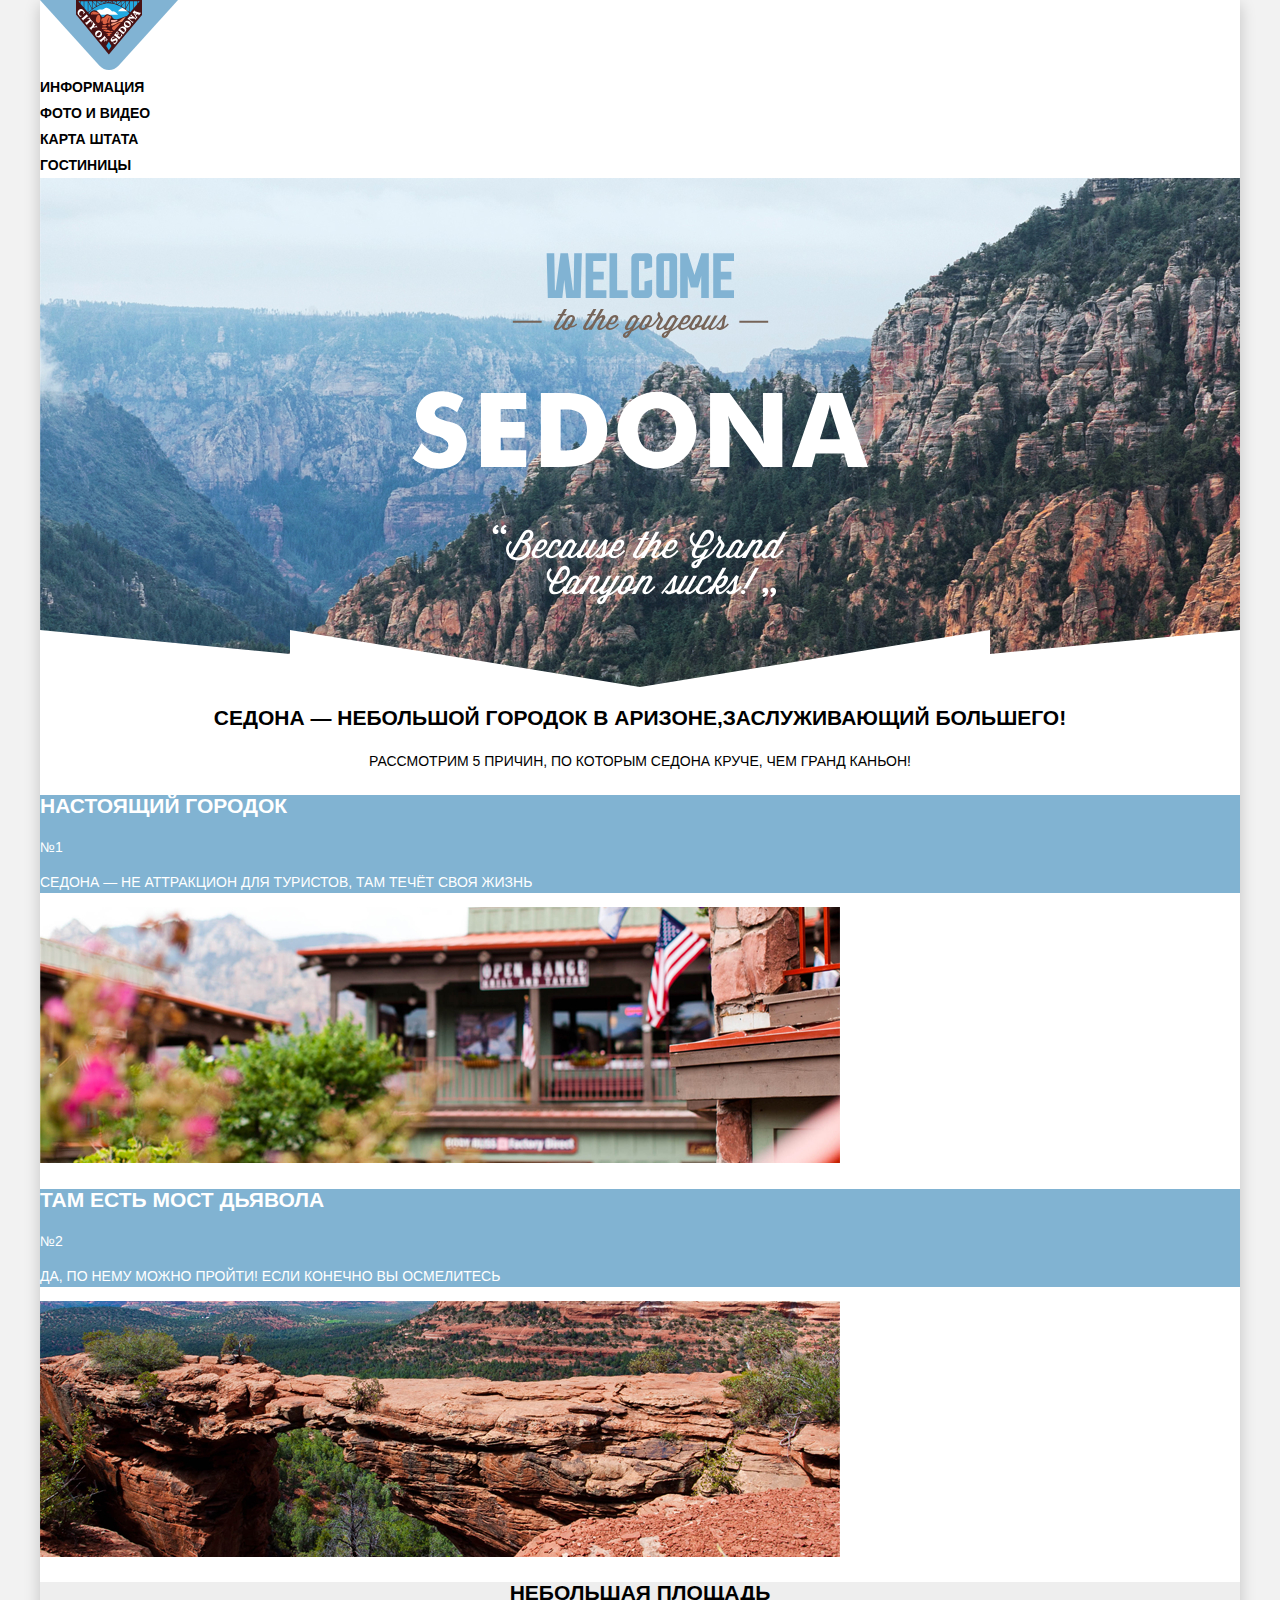
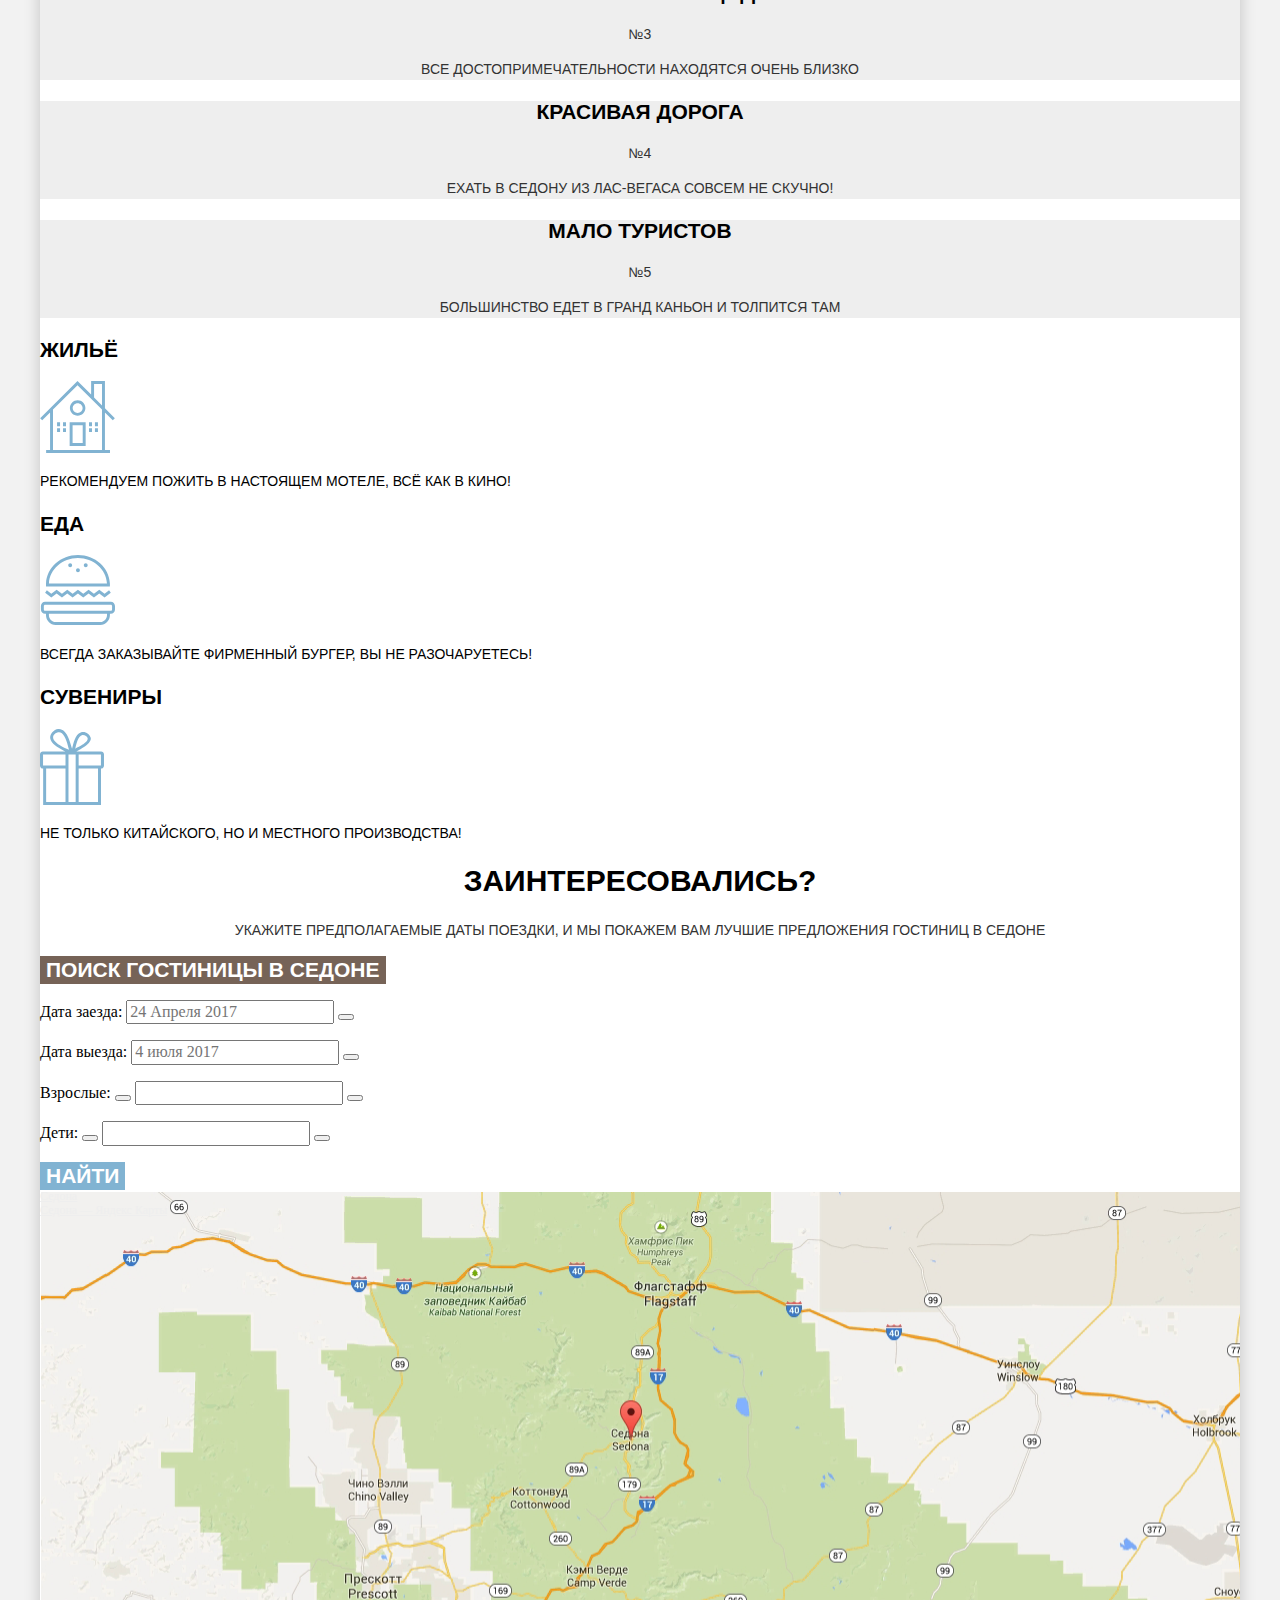
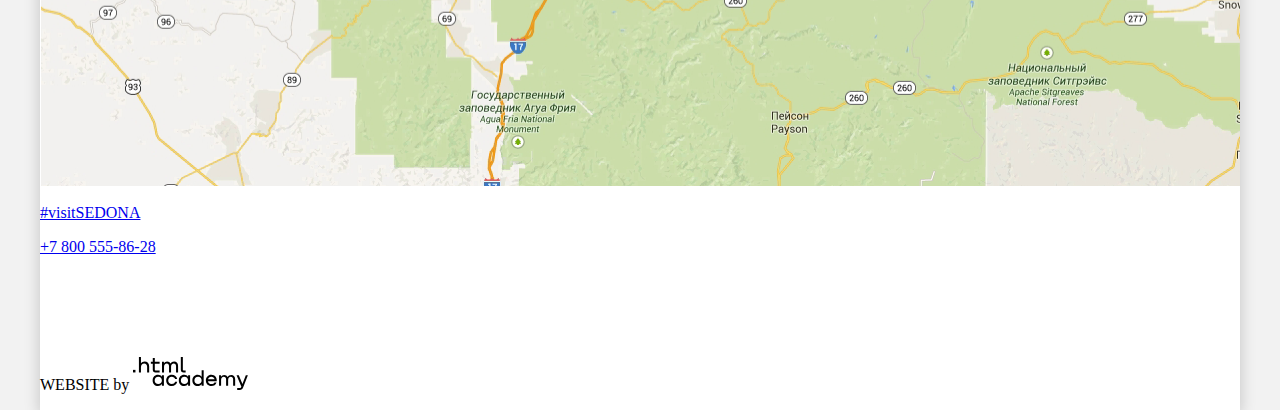
==== commit 4229ba9e: "текстовые стили отправки формы записи в отель" ====
--- a/index.html
+++ b/index.html
@@ -266,7 +266,9 @@
 
           </p>
 
-          <button class="sign-up__form-submit-btn" type="submit">Найти</button>
+          <button class="sign-up__form-submit-btn" type="submit">
+            <span class="sign-up__form-submit-btn-text"> Найти</span>
+          </button>
 
         </form>
 
--- a/styles/css/main.css
+++ b/styles/css/main.css
@@ -7,8 +7,9 @@
   --blue-400: #81B3D2;
   --blue-300: #81B3D3;
   --blue-500: #23A9E1;
-  --blue-450: #5496bd;
-  --blue-470: #669EC0;
+  --blue-450: #669EC0;
+  --blue-470: #5496bd;
+
 
   --gray-100: #F2F2F2;
   --gray-120: #EBEBEB;
@@ -369,9 +370,7 @@
   opacity: 0.3;
 }
 
-/*
 .sign-up__form-submit-btn {
-
 
   border: none;
 
@@ -389,4 +388,15 @@
   cursor: pointer;
 
 }
-*/
+
+.sign-up__form-submit-btn:hover {
+  background-color: var(--blue-450);
+}
+
+.sign-up__form-submit-btn:active {
+  background-color: var(--blue-470);
+}
+
+.sign-up__form-submit-btn:active .sign-up__form-submit-btn-text {
+  opacity: 0.3;
+}
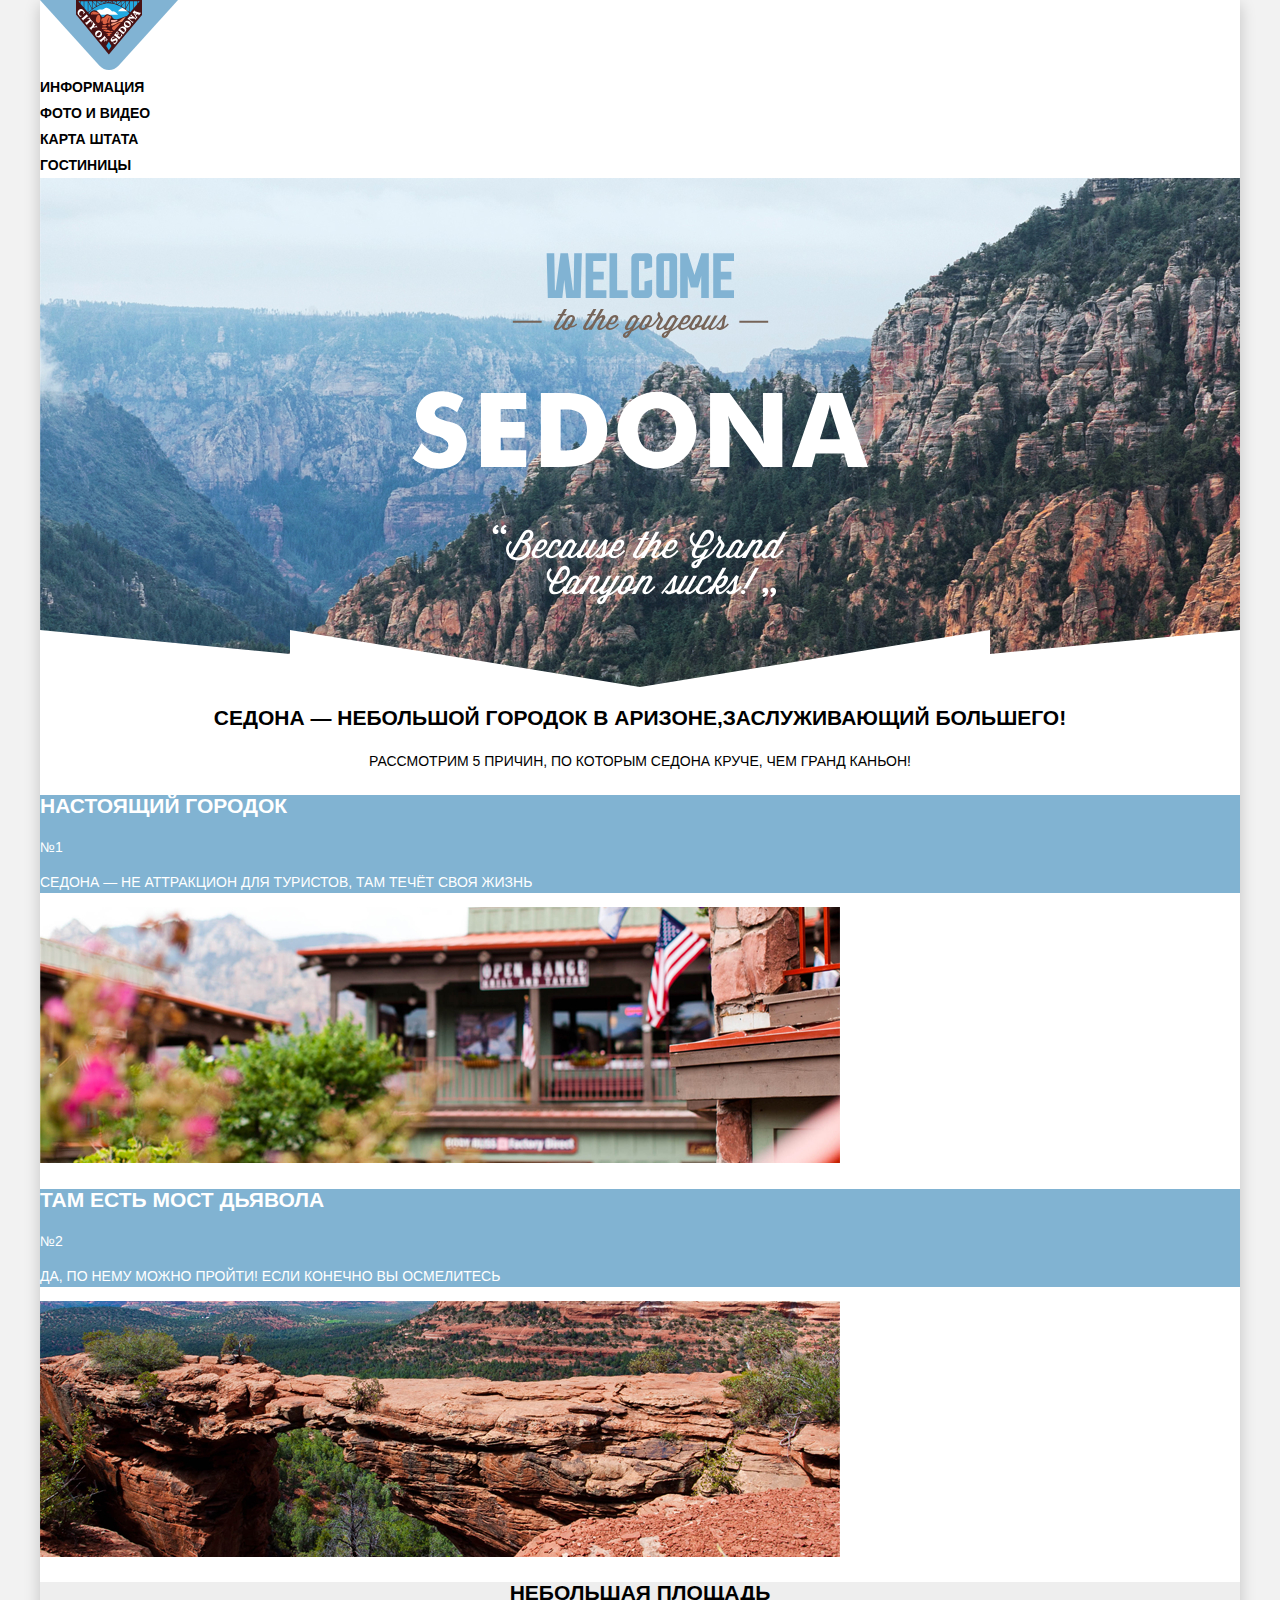
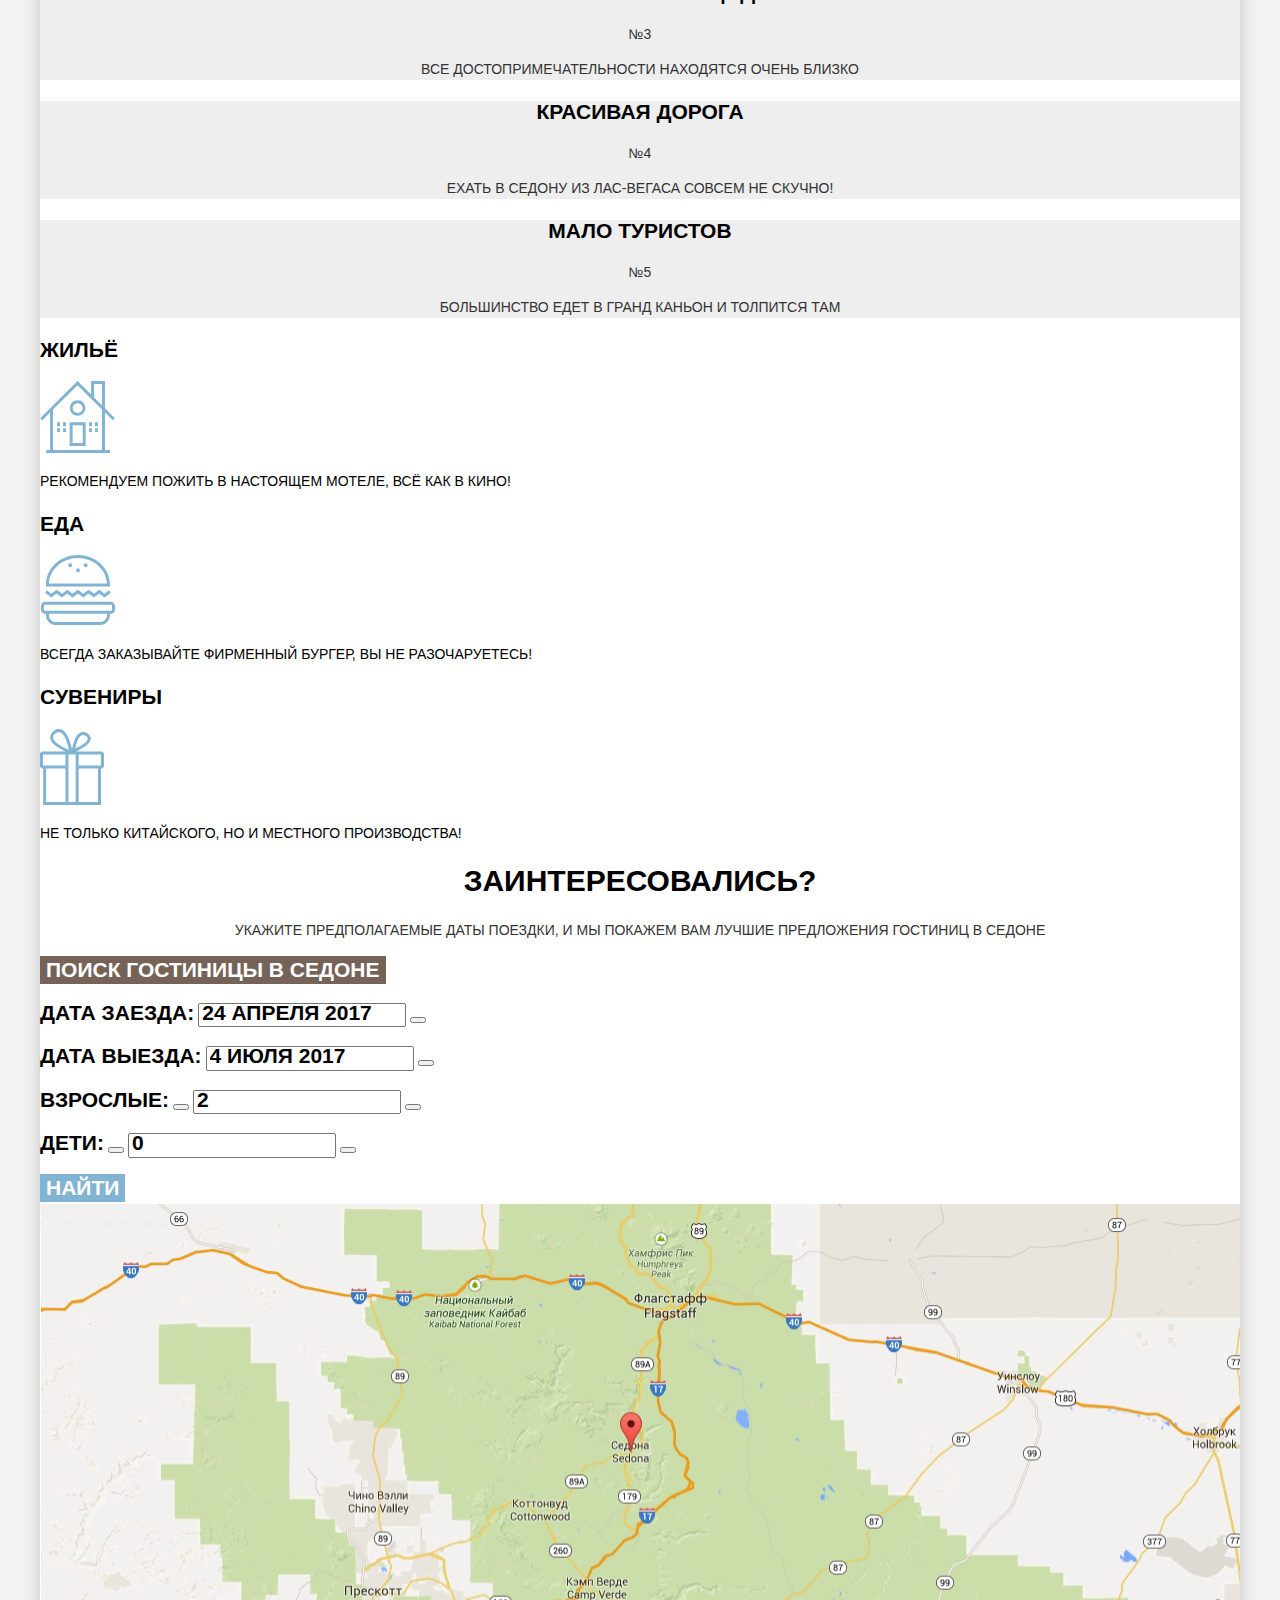
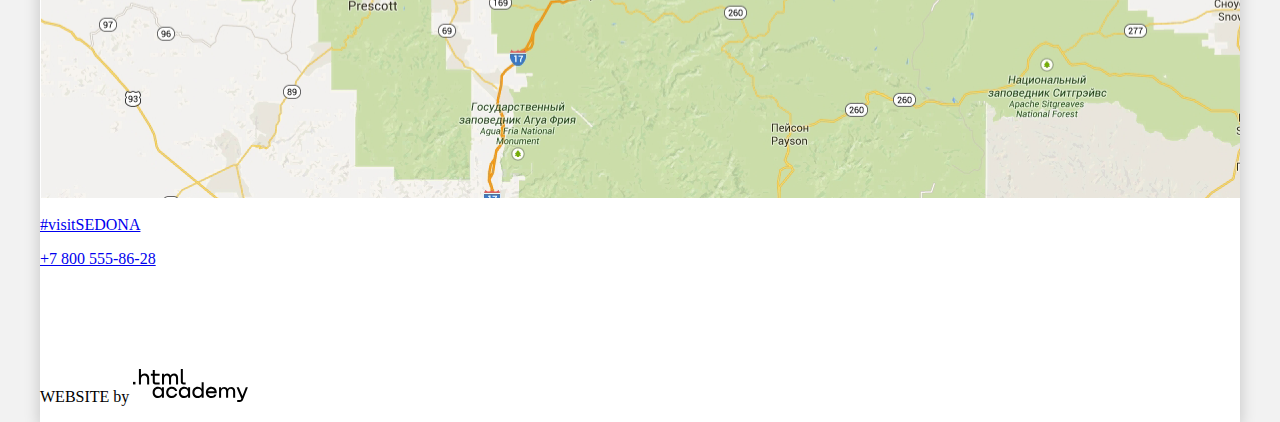
==== commit 401415fe: "текстовые стили формы записи в отель" ====
--- a/index.html
+++ b/index.html
@@ -236,7 +236,7 @@
 
             </button>
 
-            <input class="sign-up__form-input" type="text" name="adult-count" id="adult-count">
+            <input class="sign-up__form-input" type="text" name="adult-count" id="adult-count" placeholder="2">
 
             <button class="sign-up__form-increment-btn" type="button">
 
@@ -256,7 +256,7 @@
 
             </button>
 
-            <input class="sign-up__form-input" type="text" name="children-count" id="children-count">
+            <input class="sign-up__form-input" type="text" name="children-count" id="children-count" placeholder="0">
 
             <button class="sign-up__form-increment-btn" type="button">
 
--- a/styles/css/main.css
+++ b/styles/css/main.css
@@ -370,6 +370,31 @@
   opacity: 0.3;
 }
 
+
+.sign-up__form-label {
+  font-family: var(---main-font-family);
+  font-style: normal;
+  font-weight: 700;
+  font-size: 21px;
+  line-height: 26px;
+  color: var(--black);
+  text-transform: uppercase;
+}
+
+
+.sign-up__form-input::placeholder {
+  font-family: var(---main-font-family);
+  font-style: normal;
+  font-weight: 700;
+  font-size: 21px;
+  line-height: 26px;
+  color: var(--black);
+  text-transform: uppercase;
+  opacity: 1;
+}
+
+
+
 .sign-up__form-submit-btn {
 
   border: none;
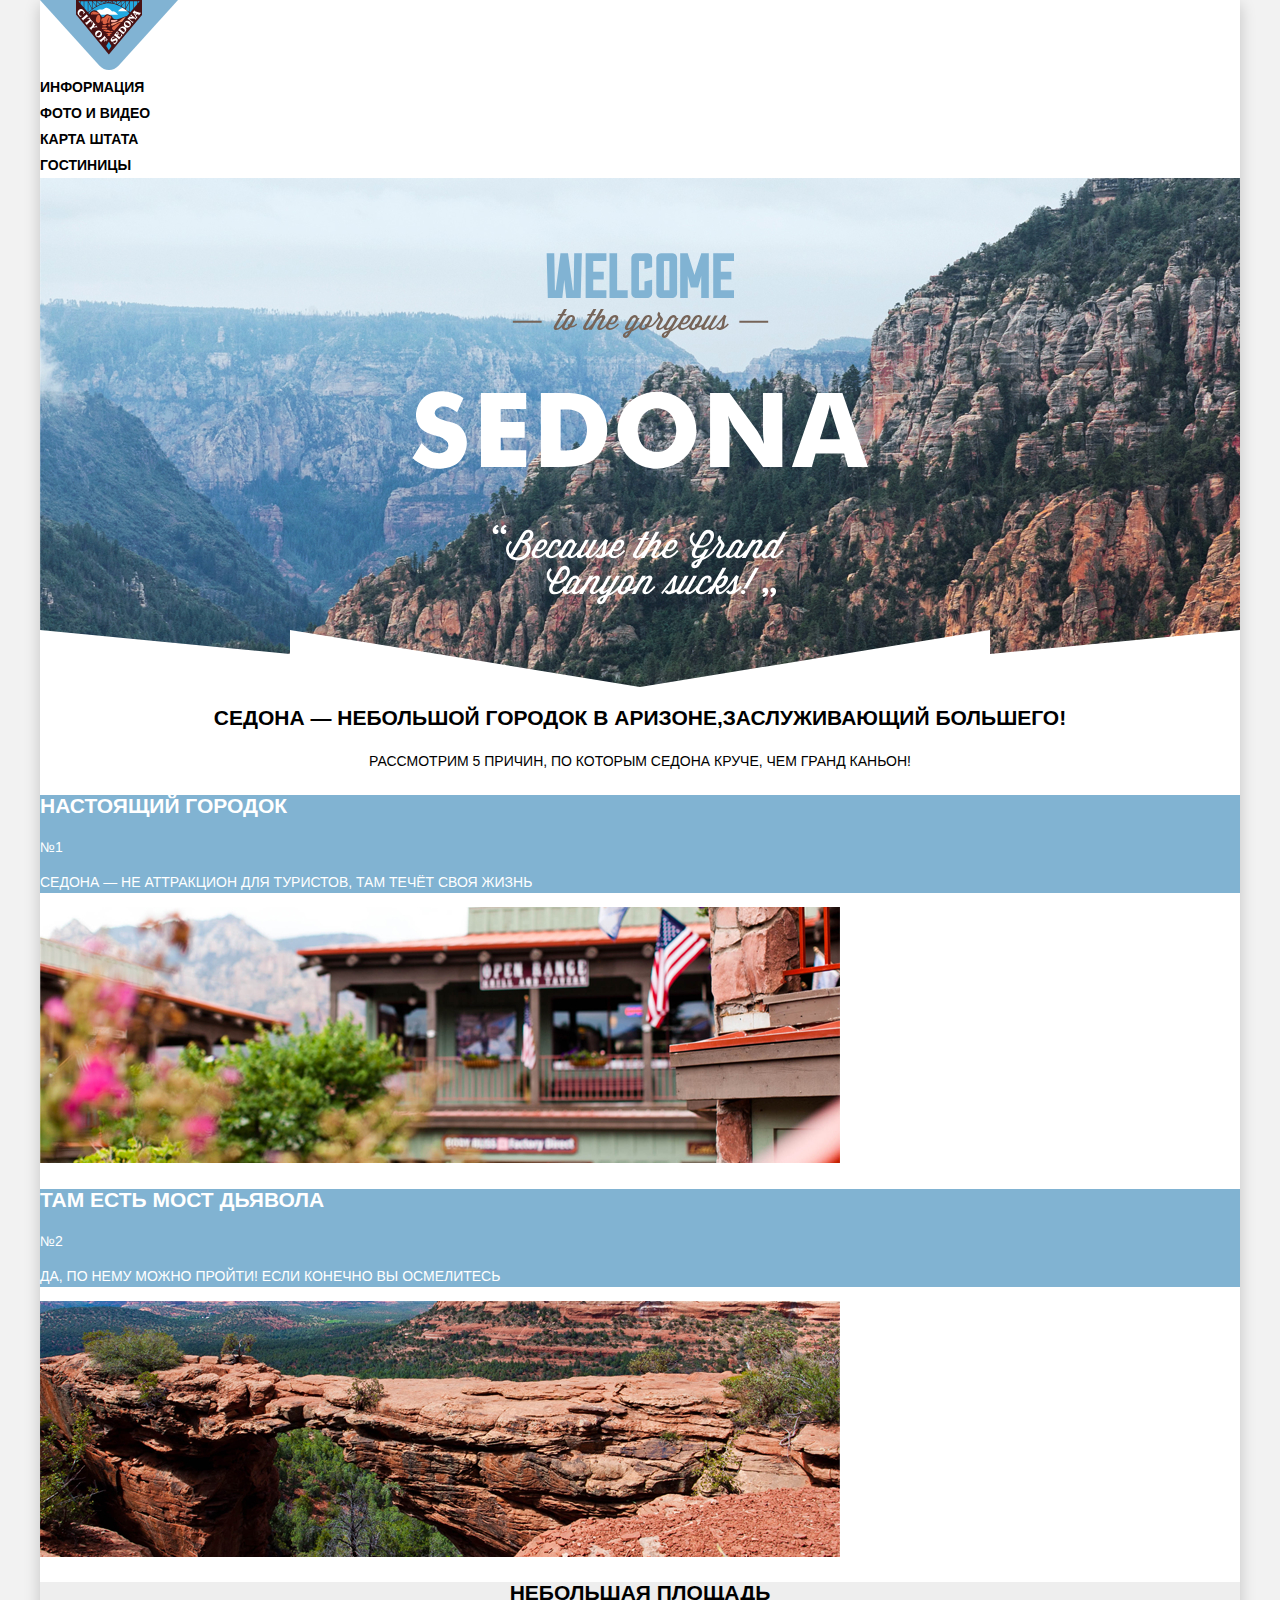
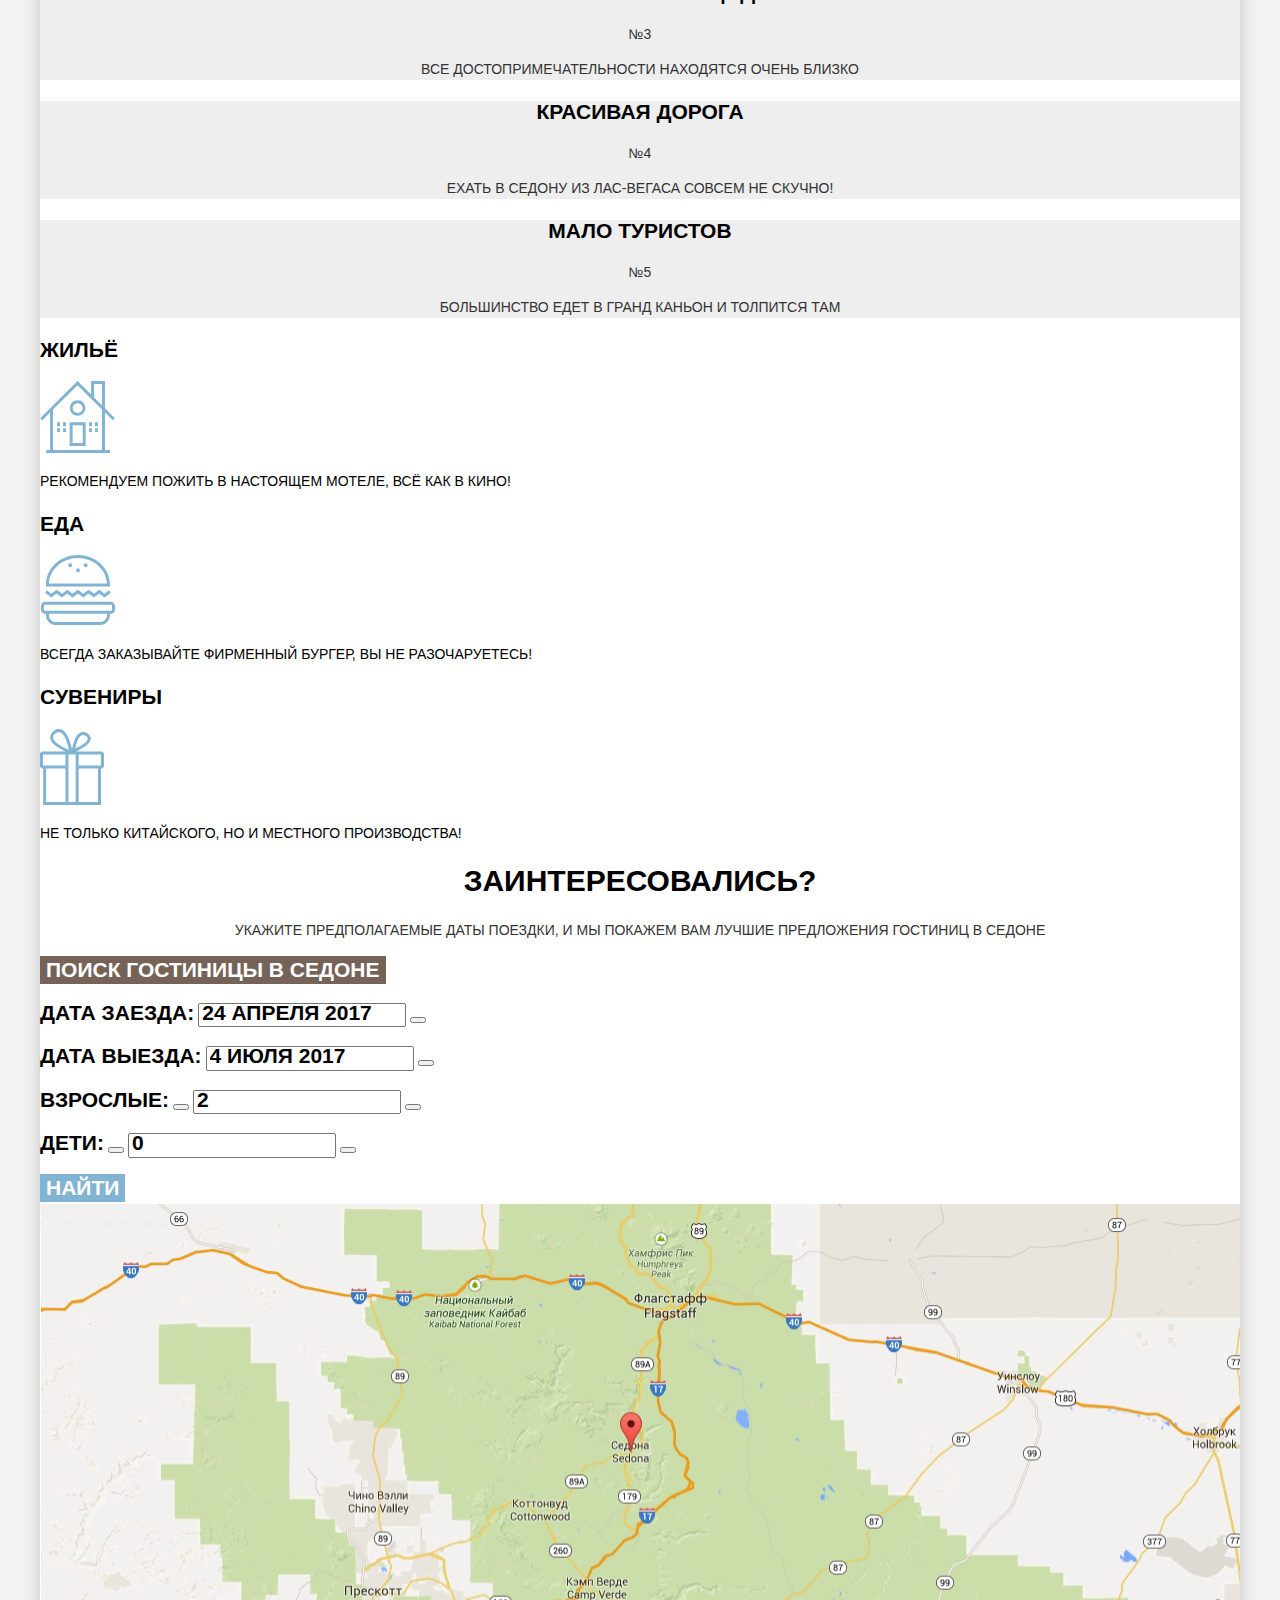
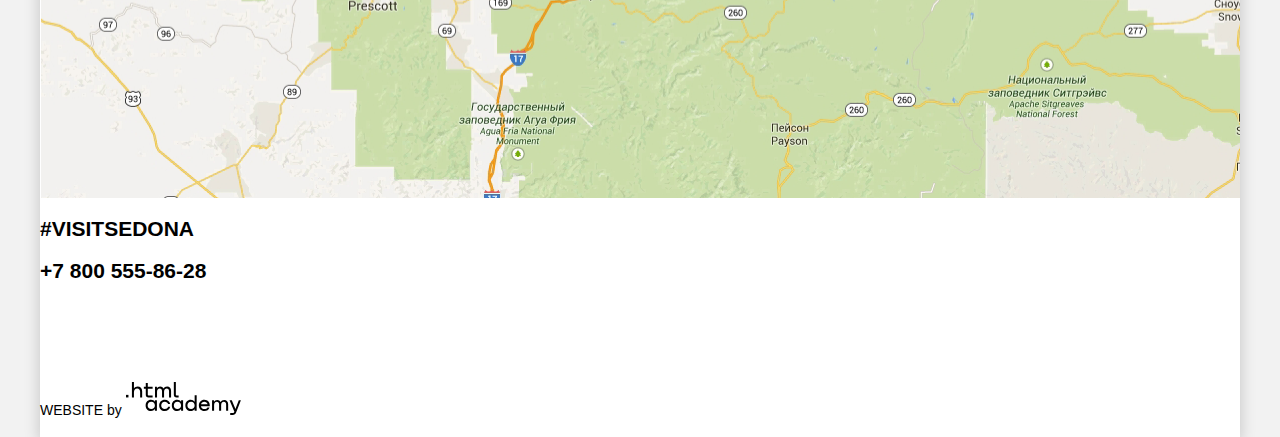
==== commit c1a103ce: "текстовые стили для подвала сайта" ====
--- a/index.html
+++ b/index.html
@@ -298,11 +298,11 @@
       <div class="main-footer__contact">
 
         <p>
-          <a class="" href="blank.html">#visitSEDONA</a>
+          <a class="main-footer__hash-tag" href="blank.html">#visitSEDONA</a>
         </p>
 
         <p>
-          <a href="tel:+78005558628">+7 800 555-86-28</a>
+          <a class="main-footer__phone-number" href="tel:+78005558628">+7 800 555-86-28</a>
         </p>
 
       </div>
--- a/styles/css/main.css
+++ b/styles/css/main.css
@@ -425,3 +425,33 @@
 .sign-up__form-submit-btn:active .sign-up__form-submit-btn-text {
   opacity: 0.3;
 }
+
+
+/*------------------------------------FOOTER------------------------------------------------*/
+
+.main-footer__hash-tag,
+.main-footer__phone-number {
+  font-family: var(---main-font-family);
+  font-style: normal;
+  font-weight: 700;
+  font-size: 21px;
+  line-height: 26px;
+
+  text-decoration: none;
+  text-transform: uppercase;
+  text-align: center;
+
+  color: var(--black);
+
+}
+
+
+.main-footer__copy-right {
+  font-family: var(---main-font-family);
+  font-style: normal;
+  font-weight: 400;
+  font-size: 14px;
+  line-height: 26px;
+
+  color: var(--black);
+}
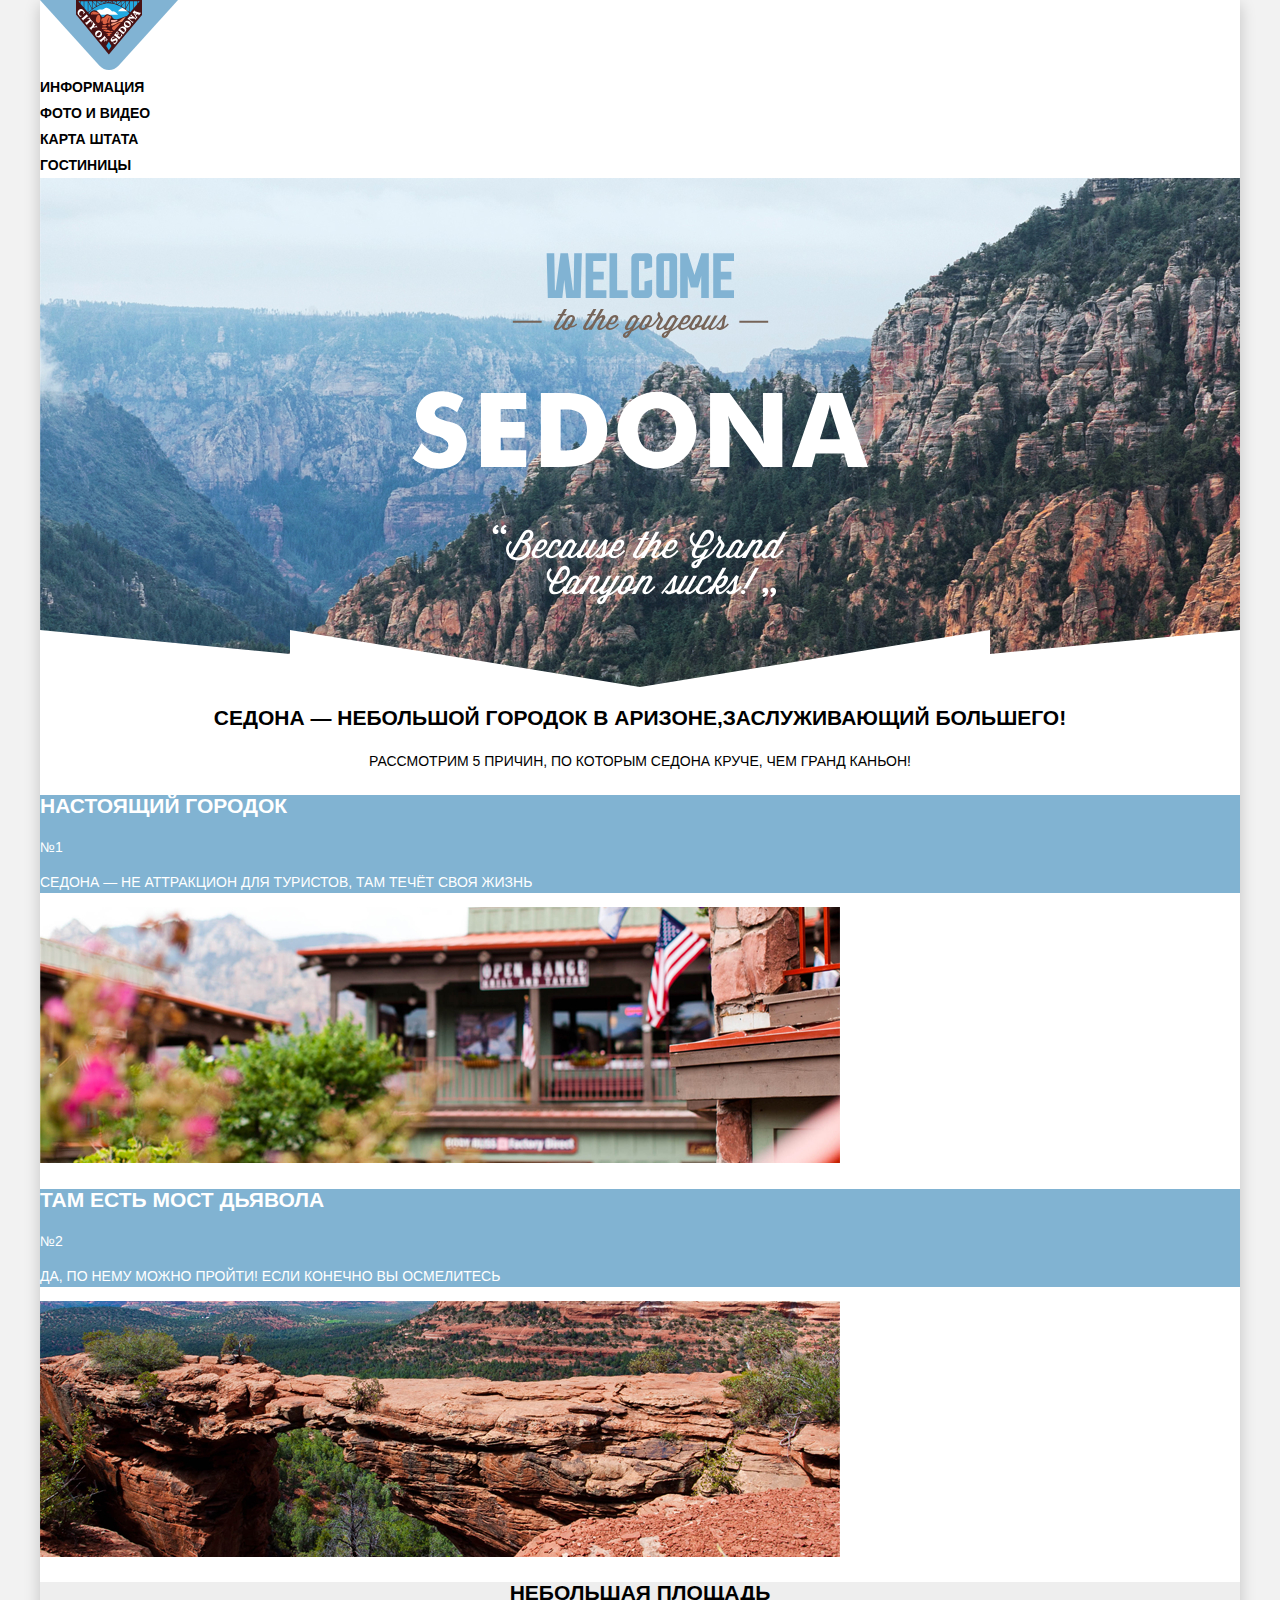
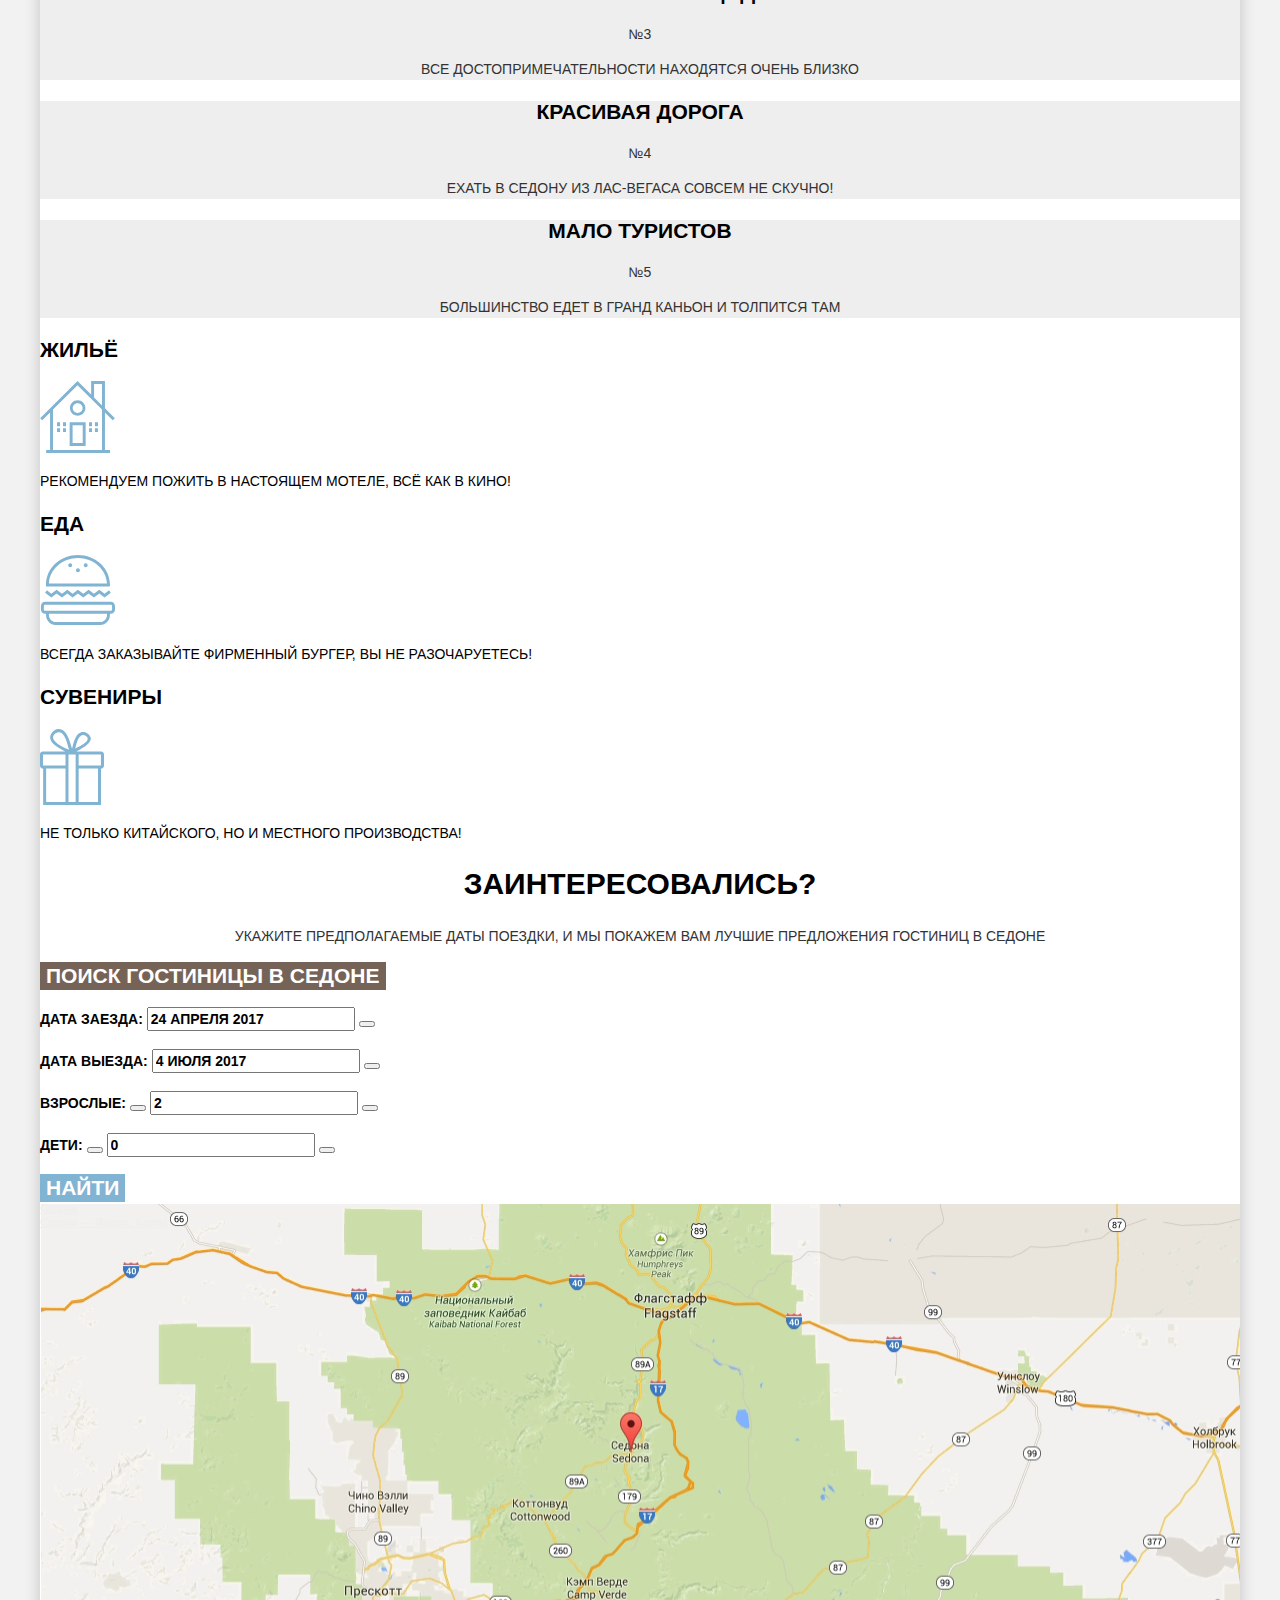
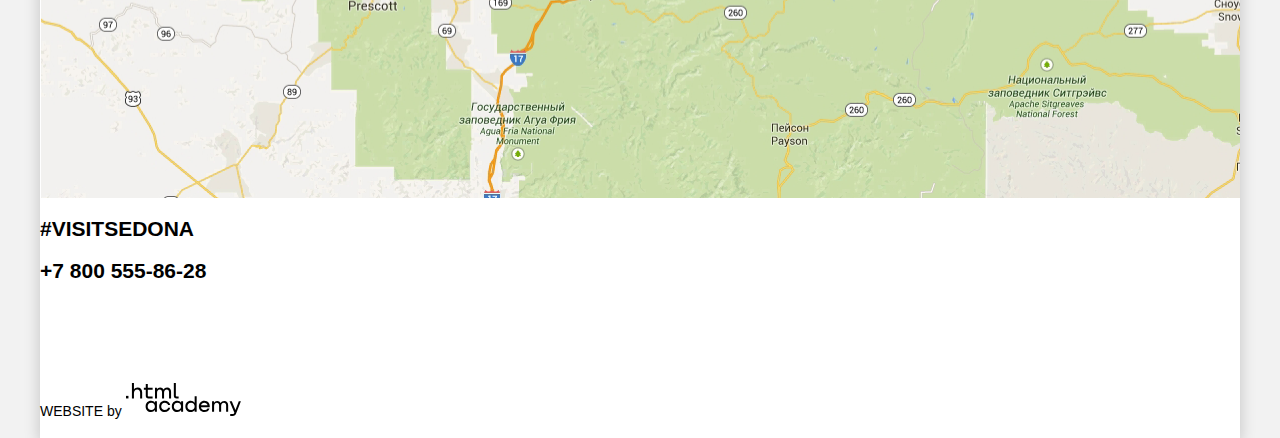
==== commit 17a82f90: "прописал состояния наведения лого в подвале" ====
--- a/index.html
+++ b/index.html
@@ -347,8 +347,8 @@
 
         <a class="main-footer__copy-right-link" href="https://htmlacademy.ru/intensive/htmlcss">
 
-          <svg class="logo-html-academy" viewBox="0 0 115 33" fill="none" xmlns="http://www.w3.org/2000/svg" width="115"
-            height="33">
+          <svg class="logo-html-academy" viewBox="0 0 115 33" fill="black" xmlns="http://www.w3.org/2000/svg"
+            width="115" height="33">
             <path d="M0 12.8691V15.4429H2.45789V12.8691H0Z" fill="black" />
             <path
               d="M11.6466 4.52562C10.0864 4.52562 8.8254 5.23341 8.03461 6.26294H7.94911V0H5.9187V15.4429H7.94911V10.1451C7.94911 8.02172 9.27424 6.49888 11.2192 6.49888C13.0573 6.49888 14.1259 7.87158 14.1259 9.71614V15.4429H16.1563V9.35153C16.1563 6.41308 14.3396 4.52562 11.6466 4.52562Z"
--- a/styles/css/main.css
+++ b/styles/css/main.css
@@ -314,7 +314,7 @@
   font-style: normal;
   font-weight: 700;
   font-size: 30px;
-  line-height: 24px;
+  line-height: 30px;
 
   text-align: center;
   text-transform: uppercase;
@@ -375,7 +375,7 @@
   font-family: var(---main-font-family);
   font-style: normal;
   font-weight: 700;
-  font-size: 21px;
+  font-size: 14px;
   line-height: 26px;
   color: var(--black);
   text-transform: uppercase;
@@ -386,7 +386,7 @@
   font-family: var(---main-font-family);
   font-style: normal;
   font-weight: 700;
-  font-size: 21px;
+  font-size: 14px;
   line-height: 26px;
   color: var(--black);
   text-transform: uppercase;
@@ -455,3 +455,11 @@
 
   color: var(--black);
 }
+
+.main-footer__copy-right:hover .logo-html-academy path {
+  fill: var(--blue-400);
+}
+
+.main-footer__copy-right:active .logo-html-academy path {
+  fill: var(--gray-400);
+}
